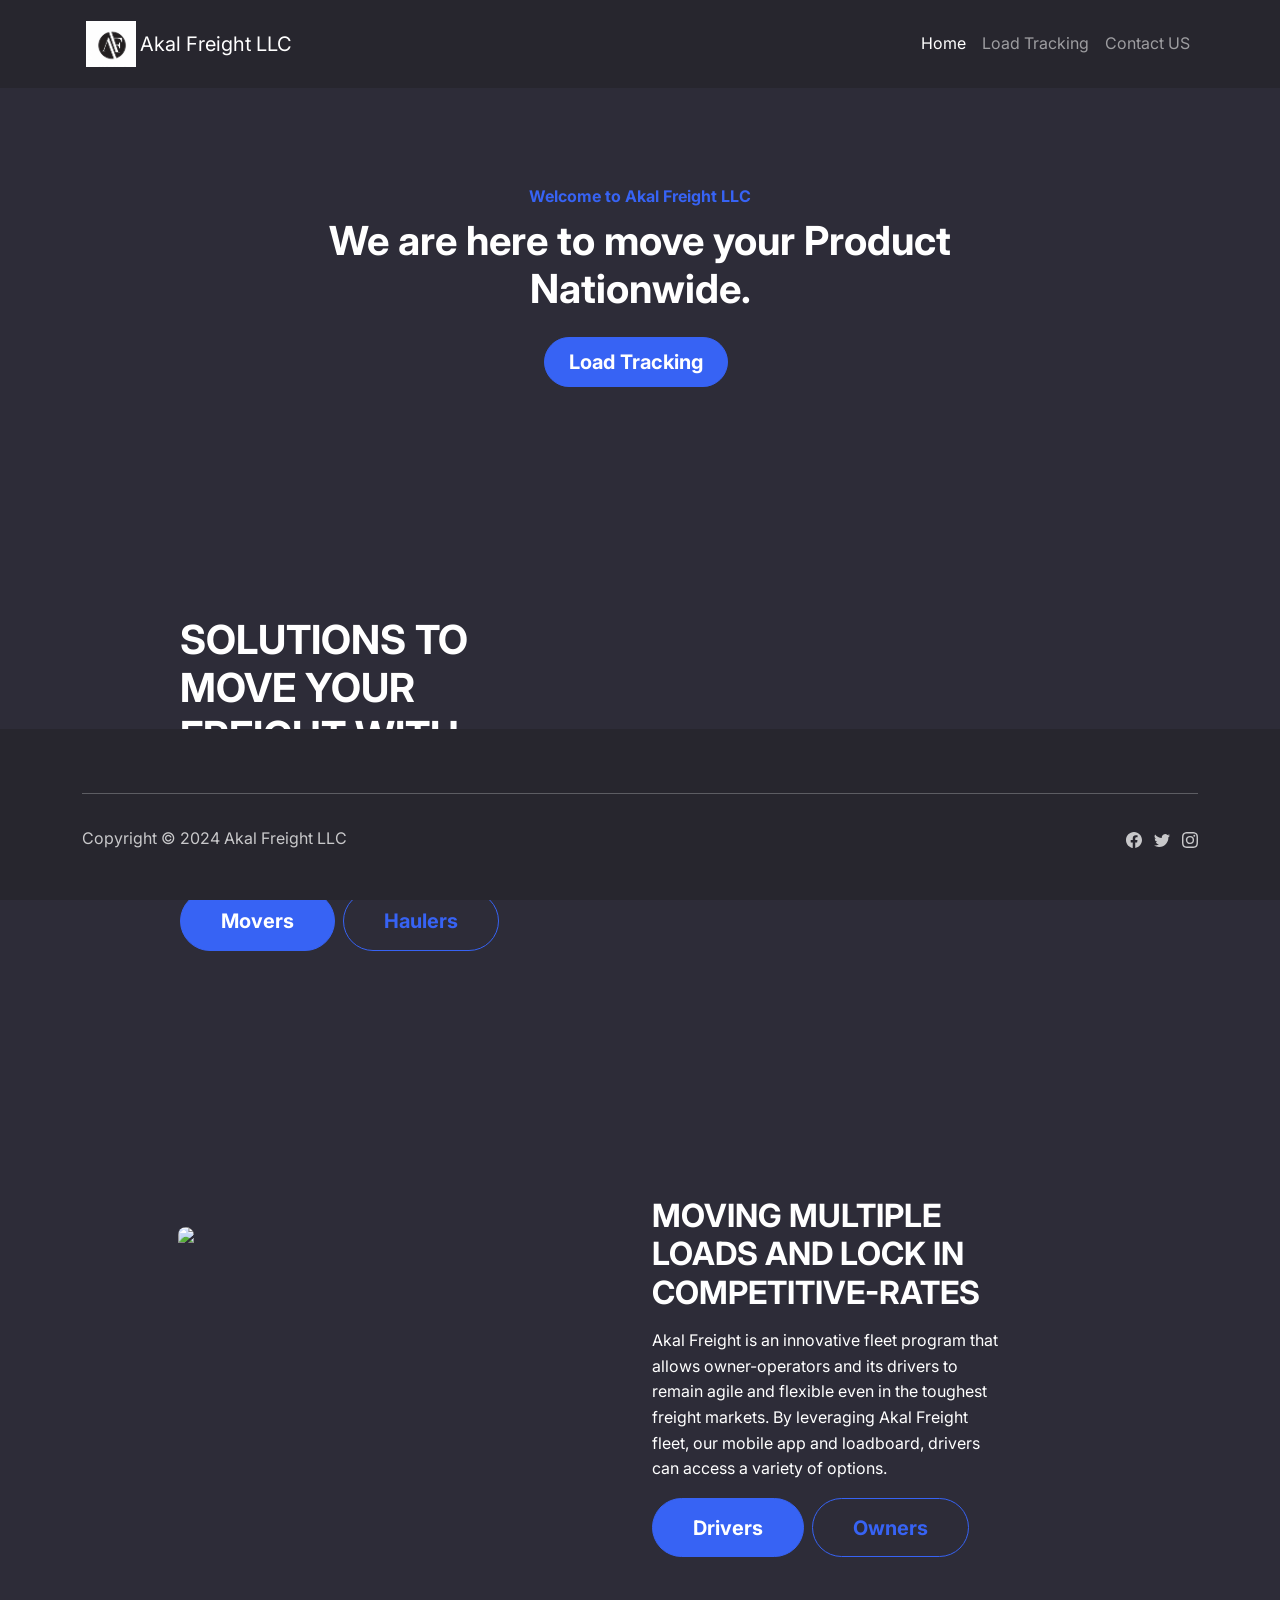
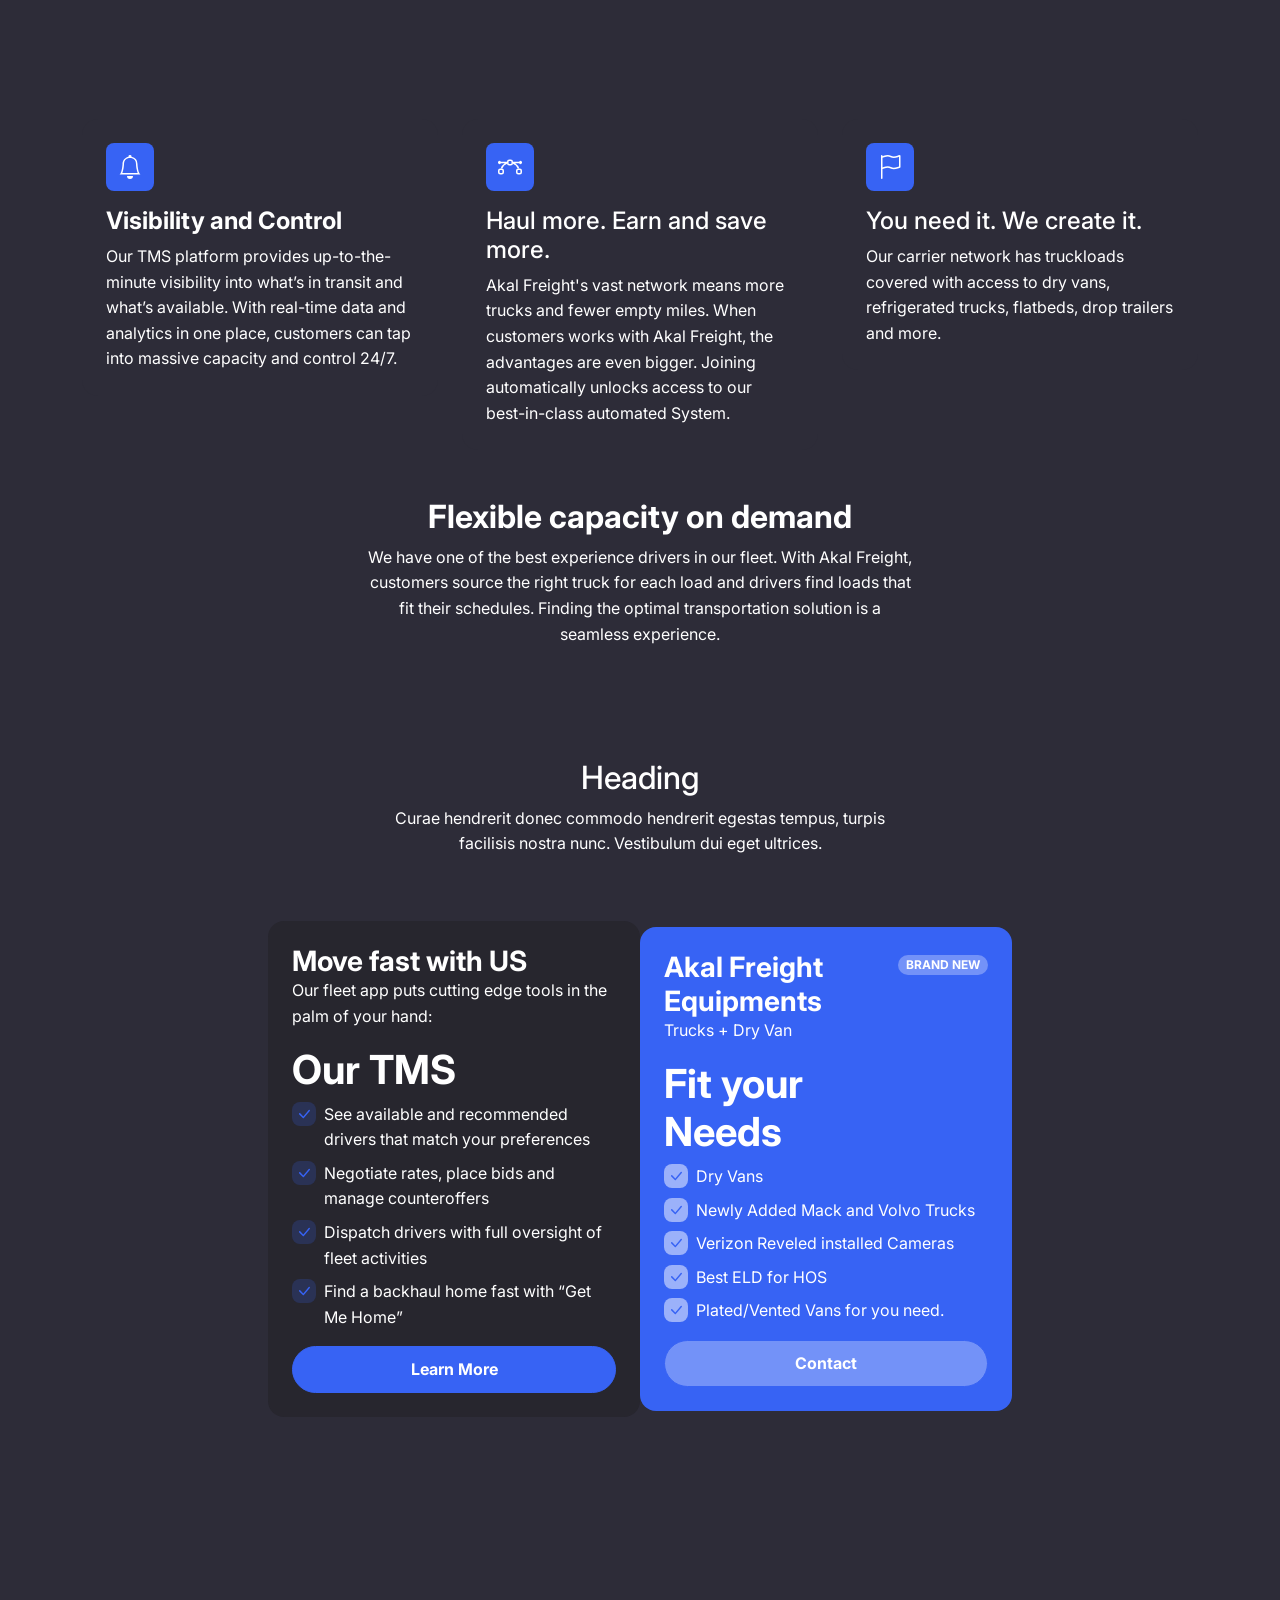
==== index.html @ bb3d07b5 "initial" ====
<!DOCTYPE html>
<html data-bs-theme="light" lang="en">

<head>
    <meta charset="utf-8">
    <meta name="viewport" content="width=device-width, initial-scale=1.0, shrink-to-fit=no">
    <title>Home - Brand</title>
    <link rel="canonical" href="https://khalsalogistics.com/">
    <meta property="og:url" content="https://khalsalogistics.com/">
    <meta property="og:image" content="Khalsa_Logo.png">
    <meta name="description" content="We create more efficient ways for customers and drivers to move freight.">
    <meta property="og:type" content="website">
    <script type="application/ld+json">
        {
            "@context": "http://schema.org",
            "@type": "WebSite",
            "name": "Khalsa Logistics LLC",
            "url": "https://khalsalogistics.com"
        }
    </script>
    <link rel="stylesheet" href="assets/bootstrap/css/bootstrap.min.css">
    <link rel="stylesheet" href="https://fonts.googleapis.com/css?family=Inter:300italic,400italic,600italic,700italic,800italic,400,300,600,700,800&amp;display=swap">
    <link rel="stylesheet" href="assets/css/Articles-Badges-images.css">
    <link rel="stylesheet" href="assets/css/Features-Cards-icons.css">
    <link rel="stylesheet" href="assets/css/Pricing-Duo-badges.css">
</head>

<body>
    <nav class="navbar navbar-expand-md sticky-top bg-dark py-3 navbar-dark" id="mainNav-2">
        <div class="container"><a class="navbar-brand d-flex align-items-center" href="index.html"><img class="mx-1" src="assets/img/akal-freight-logo.gif" width="50"><span>Akal Freight LLC</span></a><button data-bs-toggle="collapse" class="navbar-toggler" data-bs-target="#navcol-1"><span class="visually-hidden">Toggle navigation</span><span class="navbar-toggler-icon"></span></button>
            <div class="collapse navbar-collapse" id="navcol-1">
                <ul class="navbar-nav ms-auto">
                    <li class="nav-item"><a class="nav-link active" href="index.html">Home</a></li>
                    <li class="nav-item"><a class="nav-link" href="tracking.html">Load Tracking</a></li>
                    <li class="nav-item"><a class="nav-link" href="contact.html">Contact US</a></li>
                </ul>
            </div>
        </div>
    </nav>
    <section class="py-4 py-xl-5">
        <div class="container">
            <div class="text-center p-4 p-lg-5">
                <p class="fw-bold text-primary mb-2">Welcome to Akal Freight LLC</p>
                <h1 class="fw-bold mb-4">We are here to move your Product<br>Nationwide.</h1><a class="btn btn-primary fs-5 me-2 py-2 px-4" role="button" href="tracking.html">Load Tracking</a>
            </div>
        </div>
    </section>
    <section>
        <div data-bss-parallax-bg="true" style="height: 600px;background-image: url(https://rxo.com/wp-content/uploads/2023/11/Smart-solutions-to-move-your-freight-RXO.jpg);background-position: center;background-size: cover;">
            <div class="container h-100">
                <div class="row h-100">
                    <div class="col-md-6 text-center text-md-start d-flex d-sm-flex d-md-flex justify-content-center align-items-center justify-content-md-start align-items-md-center justify-content-xl-center">
                        <div style="max-width: 350px;">
                            <h1 class="text-uppercase fw-bold">solutions to move your freight WITH Akal Freight</h1>
                            <p class="my-3">We create more efficient ways for shippers and carriers to move freight.</p><a class="btn btn-primary btn-lg me-2" role="button" href="#">Movers</a><a class="btn btn-outline-primary btn-lg" role="button" href="#">Haulers</a>
                        </div>
                    </div>
                </div>
            </div>
        </div>
    </section>
    <div class="container py-4 py-xl-5">
        <div class="row gy-4 gy-md-0">
            <div class="col-md-6">
                <div class="p-xl-5 m-xl-5"><img class="rounded img-fluid w-100 fit-cover" style="min-height: 300px;" src="https://rxo.com/wp-content/uploads/2023/10/RXO-2021-NAT-Owner-Operator-min-scaled-min.jpg"></div>
            </div>
            <div class="col-md-6 d-md-flex align-items-md-center">
                <div style="max-width: 350px;">
                    <h2 class="text-uppercase fw-bold">MOVING multiple loads and lock in COMPETItiVE-rates&nbsp;</h2>
                    <p class="my-3">Akal Freight is an innovative fleet program that allows owner-operators and its drivers to remain agile and flexible even in the toughest freight markets. By leveraging Akal Freight fleet, our mobile app and loadboard, drivers can access a variety of options.</p><a class="btn btn-primary btn-lg me-2" role="button" href="#">Drivers</a><a class="btn btn-outline-primary btn-lg" role="button" href="#">Owners</a>
                </div>
            </div>
        </div>
    </div>
    <div class="container py-4 py-xl-5">
        <div class="row row-cols-1 row-cols-md-2 row-cols-xl-3 mb-5">
            <div class="col">
                <div class="card">
                    <div class="card-body p-4">
                        <div class="bs-icon-md bs-icon-rounded bs-icon-primary d-flex justify-content-center align-items-center d-inline-block mb-3 bs-icon"><svg xmlns="http://www.w3.org/2000/svg" width="1em" height="1em" fill="currentColor" viewBox="0 0 16 16" class="bi bi-bell">
                                <path d="M8 16a2 2 0 0 0 2-2H6a2 2 0 0 0 2 2M8 1.918l-.797.161A4.002 4.002 0 0 0 4 6c0 .628-.134 2.197-.459 3.742-.16.767-.376 1.566-.663 2.258h10.244c-.287-.692-.502-1.49-.663-2.258C12.134 8.197 12 6.628 12 6a4.002 4.002 0 0 0-3.203-3.92L8 1.917zM14.22 12c.223.447.481.801.78 1H1c.299-.199.557-.553.78-1C2.68 10.2 3 6.88 3 6c0-2.42 1.72-4.44 4.005-4.901a1 1 0 1 1 1.99 0A5.002 5.002 0 0 1 13 6c0 .88.32 4.2 1.22 6"></path>
                            </svg></div>
                        <h4 class="card-title"><strong>Visibility and Control</strong></h4>
                        <p class="card-text">Our TMS platform provides up-to-the-minute visibility into what’s in transit and what’s available. With real-time data and analytics in one place, customers can tap into massive capacity and control 24/7.</p>
                    </div>
                </div>
            </div>
            <div class="col">
                <div class="card">
                    <div class="card-body p-4">
                        <div class="bs-icon-md bs-icon-rounded bs-icon-primary d-flex justify-content-center align-items-center d-inline-block mb-3 bs-icon"><svg xmlns="http://www.w3.org/2000/svg" width="1em" height="1em" fill="currentColor" viewBox="0 0 16 16" class="bi bi-bezier">
                                <path fill-rule="evenodd" d="M0 10.5A1.5 1.5 0 0 1 1.5 9h1A1.5 1.5 0 0 1 4 10.5v1A1.5 1.5 0 0 1 2.5 13h-1A1.5 1.5 0 0 1 0 11.5zm1.5-.5a.5.5 0 0 0-.5.5v1a.5.5 0 0 0 .5.5h1a.5.5 0 0 0 .5-.5v-1a.5.5 0 0 0-.5-.5zm10.5.5A1.5 1.5 0 0 1 13.5 9h1a1.5 1.5 0 0 1 1.5 1.5v1a1.5 1.5 0 0 1-1.5 1.5h-1a1.5 1.5 0 0 1-1.5-1.5zm1.5-.5a.5.5 0 0 0-.5.5v1a.5.5 0 0 0 .5.5h1a.5.5 0 0 0 .5-.5v-1a.5.5 0 0 0-.5-.5zM6 4.5A1.5 1.5 0 0 1 7.5 3h1A1.5 1.5 0 0 1 10 4.5v1A1.5 1.5 0 0 1 8.5 7h-1A1.5 1.5 0 0 1 6 5.5zM7.5 4a.5.5 0 0 0-.5.5v1a.5.5 0 0 0 .5.5h1a.5.5 0 0 0 .5-.5v-1a.5.5 0 0 0-.5-.5z"></path>
                                <path d="M6 4.5H1.866a1 1 0 1 0 0 1h2.668A6.517 6.517 0 0 0 1.814 9H2.5c.123 0 .244.015.358.043a5.517 5.517 0 0 1 3.185-3.185A1.503 1.503 0 0 1 6 5.5zm3.957 1.358A1.5 1.5 0 0 0 10 5.5v-1h4.134a1 1 0 1 1 0 1h-2.668a6.517 6.517 0 0 1 2.72 3.5H13.5c-.123 0-.243.015-.358.043a5.517 5.517 0 0 0-3.185-3.185z"></path>
                            </svg></div>
                        <h4 class="card-title">Haul more. Earn and save more.</h4>
                        <p class="card-text">Akal Freight's vast network means more trucks and fewer empty miles. When customers works with Akal Freight, the advantages are even bigger. Joining automatically unlocks access to our best-in-class automated System.&nbsp;</p>
                    </div>
                </div>
            </div>
            <div class="col">
                <div class="card">
                    <div class="card-body p-4">
                        <div class="bs-icon-md bs-icon-rounded bs-icon-primary d-flex justify-content-center align-items-center d-inline-block mb-3 bs-icon"><svg xmlns="http://www.w3.org/2000/svg" width="1em" height="1em" fill="currentColor" viewBox="0 0 16 16" class="bi bi-flag">
                                <path d="M14.778.085A.5.5 0 0 1 15 .5V8a.5.5 0 0 1-.314.464L14.5 8l.186.464-.003.001-.006.003-.023.009a12.435 12.435 0 0 1-.397.15c-.264.095-.631.223-1.047.35-.816.252-1.879.523-2.71.523-.847 0-1.548-.28-2.158-.525l-.028-.01C7.68 8.71 7.14 8.5 6.5 8.5c-.7 0-1.638.23-2.437.477A19.626 19.626 0 0 0 3 9.342V15.5a.5.5 0 0 1-1 0V.5a.5.5 0 0 1 1 0v.282c.226-.079.496-.17.79-.26C4.606.272 5.67 0 6.5 0c.84 0 1.524.277 2.121.519l.043.018C9.286.788 9.828 1 10.5 1c.7 0 1.638-.23 2.437-.477a19.587 19.587 0 0 0 1.349-.476l.019-.007.004-.002h.001M14 1.221c-.22.078-.48.167-.766.255-.81.252-1.872.523-2.734.523-.886 0-1.592-.286-2.203-.534l-.008-.003C7.662 1.21 7.139 1 6.5 1c-.669 0-1.606.229-2.415.478A21.294 21.294 0 0 0 3 1.845v6.433c.22-.078.48-.167.766-.255C4.576 7.77 5.638 7.5 6.5 7.5c.847 0 1.548.28 2.158.525l.028.01C9.32 8.29 9.86 8.5 10.5 8.5c.668 0 1.606-.229 2.415-.478A21.317 21.317 0 0 0 14 7.655V1.222z"></path>
                            </svg></div>
                        <h4 class="card-title">You need it. We create it.</h4>
                        <p class="card-text">Our carrier network has truckloads covered with access to dry vans, refrigerated trucks, flatbeds, drop trailers and more.</p>
                    </div>
                </div>
            </div>
        </div>
        <div class="row gy-4">
            <div class="col-md-8 col-xl-6 text-center mx-auto">
                <h2><strong>Flexible capacity on demand</strong></h2>
                <p class="w-lg-50">We have one of the best experience drivers in our fleet. With Akal Freight, customers source the right truck for each load and drivers find loads that fit their schedules. Finding the optimal transportation solution is a seamless experience.</p>
            </div>
        </div>
    </div>
    <div class="container py-4 py-xl-5">
        <div class="row mb-5">
            <div class="col-md-8 col-xl-6 text-center mx-auto">
                <h2>Heading</h2>
                <p class="w-lg-50">Curae hendrerit donec commodo hendrerit egestas tempus, turpis facilisis nostra nunc. Vestibulum dui eget ultrices.</p>
            </div>
        </div>
        <div class="row gy-4 gx-md-0 gy-md-0 row-cols-1 row-cols-md-2 row-cols-xl-3 d-md-flex d-xl-flex align-items-md-center">
            <div class="col offset-xl-2">
                <div class="card bg-dark border-0">
                    <div class="card-body p-4">
                        <div class="d-flex justify-content-between">
                            <div>
                                <h3 class="fw-bold mb-0">Move fast with US</h3>
                                <p>Our fleet app puts cutting edge tools in the palm of your hand:</p>
                                <h4 class="display-6 fw-bold">Our TMS</h4>
                            </div>
                        </div>
                        <div>
                            <ul class="list-unstyled">
                                <li class="d-flex mb-2"><span class="bs-icon-xs bs-icon-rounded bs-icon-primary-light bs-icon me-2"><svg xmlns="http://www.w3.org/2000/svg" width="1em" height="1em" fill="currentColor" viewBox="0 0 16 16" class="bi bi-check-lg">
                                            <path d="M12.736 3.97a.733.733 0 0 1 1.047 0c.286.289.29.756.01 1.05L7.88 12.01a.733.733 0 0 1-1.065.02L3.217 8.384a.757.757 0 0 1 0-1.06.733.733 0 0 1 1.047 0l3.052 3.093 5.4-6.425a.247.247 0 0 1 .02-.022"></path>
                                        </svg></span><span>See available and recommended drivers that match your preferences</span></li>
                                <li class="d-flex mb-2"><span class="bs-icon-xs bs-icon-rounded bs-icon-primary-light bs-icon me-2"><svg xmlns="http://www.w3.org/2000/svg" width="1em" height="1em" fill="currentColor" viewBox="0 0 16 16" class="bi bi-check-lg">
                                            <path d="M12.736 3.97a.733.733 0 0 1 1.047 0c.286.289.29.756.01 1.05L7.88 12.01a.733.733 0 0 1-1.065.02L3.217 8.384a.757.757 0 0 1 0-1.06.733.733 0 0 1 1.047 0l3.052 3.093 5.4-6.425a.247.247 0 0 1 .02-.022"></path>
                                        </svg></span><span>Negotiate rates, place bids and manage counteroffers</span></li>
                                <li class="d-flex mb-2"><span class="bs-icon-xs bs-icon-rounded bs-icon-primary-light bs-icon me-2"><svg xmlns="http://www.w3.org/2000/svg" width="1em" height="1em" fill="currentColor" viewBox="0 0 16 16" class="bi bi-check-lg">
                                            <path d="M12.736 3.97a.733.733 0 0 1 1.047 0c.286.289.29.756.01 1.05L7.88 12.01a.733.733 0 0 1-1.065.02L3.217 8.384a.757.757 0 0 1 0-1.06.733.733 0 0 1 1.047 0l3.052 3.093 5.4-6.425a.247.247 0 0 1 .02-.022"></path>
                                        </svg></span><span>Dispatch drivers with full oversight of fleet activities</span></li>
                                <li class="d-flex mb-2"><span class="bs-icon-xs bs-icon-rounded bs-icon-primary-light bs-icon me-2"><svg xmlns="http://www.w3.org/2000/svg" width="1em" height="1em" fill="currentColor" viewBox="0 0 16 16" class="bi bi-check-lg">
                                            <path d="M12.736 3.97a.733.733 0 0 1 1.047 0c.286.289.29.756.01 1.05L7.88 12.01a.733.733 0 0 1-1.065.02L3.217 8.384a.757.757 0 0 1 0-1.06.733.733 0 0 1 1.047 0l3.052 3.093 5.4-6.425a.247.247 0 0 1 .02-.022"></path>
                                        </svg></span><span>Find a backhaul home fast with “Get Me Home”</span></li>
                            </ul>
                        </div><a class="btn btn-primary d-block w-100" role="button" href="#">Learn More</a>
                    </div>
                </div>
            </div>
            <div class="col">
                <div class="card text-white bg-primary border-0">
                    <div class="card-body p-4">
                        <div class="d-flex justify-content-between">
                            <div>
                                <h3 class="fw-bold text-white mb-0">Akal Freight Equipments</h3>
                                <p>Trucks + Dry Van</p>
                                <h4 class="display-6 fw-bold text-white">Fit your Needs</h4>
                            </div>
                            <div><span class="badge rounded-pill bg-primary text-uppercase bg-white-300">Brand New</span></div>
                        </div>
                        <div>
                            <ul class="list-unstyled">
                                <li class="d-flex mb-2"><span class="bs-icon-xs bs-icon-rounded bs-icon-semi-white bs-icon me-2 xs"><svg xmlns="http://www.w3.org/2000/svg" width="1em" height="1em" fill="currentColor" viewBox="0 0 16 16" class="bi bi-check-lg">
                                            <path d="M12.736 3.97a.733.733 0 0 1 1.047 0c.286.289.29.756.01 1.05L7.88 12.01a.733.733 0 0 1-1.065.02L3.217 8.384a.757.757 0 0 1 0-1.06.733.733 0 0 1 1.047 0l3.052 3.093 5.4-6.425a.247.247 0 0 1 .02-.022"></path>
                                        </svg></span><span>Dry Vans</span></li>
                                <li class="d-flex mb-2"><span class="bs-icon-xs bs-icon-rounded bs-icon-semi-white bs-icon me-2 xs"><svg xmlns="http://www.w3.org/2000/svg" width="1em" height="1em" fill="currentColor" viewBox="0 0 16 16" class="bi bi-check-lg">
                                            <path d="M12.736 3.97a.733.733 0 0 1 1.047 0c.286.289.29.756.01 1.05L7.88 12.01a.733.733 0 0 1-1.065.02L3.217 8.384a.757.757 0 0 1 0-1.06.733.733 0 0 1 1.047 0l3.052 3.093 5.4-6.425a.247.247 0 0 1 .02-.022"></path>
                                        </svg></span><span>Newly Added Mack and Volvo Trucks</span></li>
                                <li class="d-flex mb-2"><span class="bs-icon-xs bs-icon-rounded bs-icon-semi-white bs-icon me-2 xs"><svg xmlns="http://www.w3.org/2000/svg" width="1em" height="1em" fill="currentColor" viewBox="0 0 16 16" class="bi bi-check-lg">
                                            <path d="M12.736 3.97a.733.733 0 0 1 1.047 0c.286.289.29.756.01 1.05L7.88 12.01a.733.733 0 0 1-1.065.02L3.217 8.384a.757.757 0 0 1 0-1.06.733.733 0 0 1 1.047 0l3.052 3.093 5.4-6.425a.247.247 0 0 1 .02-.022"></path>
                                        </svg></span><span>Verizon Reveled installed Cameras</span></li>
                                <li class="d-flex mb-2"><span class="bs-icon-xs bs-icon-rounded bs-icon-semi-white bs-icon me-2 xs"><svg xmlns="http://www.w3.org/2000/svg" width="1em" height="1em" fill="currentColor" viewBox="0 0 16 16" class="bi bi-check-lg">
                                            <path d="M12.736 3.97a.733.733 0 0 1 1.047 0c.286.289.29.756.01 1.05L7.88 12.01a.733.733 0 0 1-1.065.02L3.217 8.384a.757.757 0 0 1 0-1.06.733.733 0 0 1 1.047 0l3.052 3.093 5.4-6.425a.247.247 0 0 1 .02-.022"></path>
                                        </svg></span><span>Best ELD for HOS</span></li>
                                <li class="d-flex mb-2"><span class="bs-icon-xs bs-icon-rounded bs-icon-semi-white bs-icon me-2 xs"><svg xmlns="http://www.w3.org/2000/svg" width="1em" height="1em" fill="currentColor" viewBox="0 0 16 16" class="bi bi-check-lg">
                                            <path d="M12.736 3.97a.733.733 0 0 1 1.047 0c.286.289.29.756.01 1.05L7.88 12.01a.733.733 0 0 1-1.065.02L3.217 8.384a.757.757 0 0 1 0-1.06.733.733 0 0 1 1.047 0l3.052 3.093 5.4-6.425a.247.247 0 0 1 .02-.022"></path>
                                        </svg></span><span>Plated/Vented Vans for you need.</span></li>
                            </ul>
                        </div><a class="btn btn-primary d-block w-100 bg-white-300" role="button" href="#">Contact</a>
                    </div>
                </div>
            </div>
        </div>
    </div>
    <footer class="bg-dark sticky-bottom">
        <div class="container py-4 py-lg-5">
            <hr>
            <div class="text-muted d-flex justify-content-between align-items-center pt-3">
                <p class="mb-0">Copyright © 2024 Akal Freight LLC</p>
                <ul class="list-inline mb-0">
                    <li class="list-inline-item"><svg xmlns="http://www.w3.org/2000/svg" width="1em" height="1em" fill="currentColor" viewBox="0 0 16 16" class="bi bi-facebook">
                            <path d="M16 8.049c0-4.446-3.582-8.05-8-8.05C3.58 0-.002 3.603-.002 8.05c0 4.017 2.926 7.347 6.75 7.951v-5.625h-2.03V8.05H6.75V6.275c0-2.017 1.195-3.131 3.022-3.131.876 0 1.791.157 1.791.157v1.98h-1.009c-.993 0-1.303.621-1.303 1.258v1.51h2.218l-.354 2.326H9.25V16c3.824-.604 6.75-3.934 6.75-7.951"></path>
                        </svg></li>
                    <li class="list-inline-item"><svg xmlns="http://www.w3.org/2000/svg" width="1em" height="1em" fill="currentColor" viewBox="0 0 16 16" class="bi bi-twitter">
                            <path d="M5.026 15c6.038 0 9.341-5.003 9.341-9.334 0-.14 0-.282-.006-.422A6.685 6.685 0 0 0 16 3.542a6.658 6.658 0 0 1-1.889.518 3.301 3.301 0 0 0 1.447-1.817 6.533 6.533 0 0 1-2.087.793A3.286 3.286 0 0 0 7.875 6.03a9.325 9.325 0 0 1-6.767-3.429 3.289 3.289 0 0 0 1.018 4.382A3.323 3.323 0 0 1 .64 6.575v.045a3.288 3.288 0 0 0 2.632 3.218 3.203 3.203 0 0 1-.865.115 3.23 3.23 0 0 1-.614-.057 3.283 3.283 0 0 0 3.067 2.277A6.588 6.588 0 0 1 .78 13.58a6.32 6.32 0 0 1-.78-.045A9.344 9.344 0 0 0 5.026 15"></path>
                        </svg></li>
                    <li class="list-inline-item"><svg xmlns="http://www.w3.org/2000/svg" width="1em" height="1em" fill="currentColor" viewBox="0 0 16 16" class="bi bi-instagram">
                            <path d="M8 0C5.829 0 5.556.01 4.703.048 3.85.088 3.269.222 2.76.42a3.917 3.917 0 0 0-1.417.923A3.927 3.927 0 0 0 .42 2.76C.222 3.268.087 3.85.048 4.7.01 5.555 0 5.827 0 8.001c0 2.172.01 2.444.048 3.297.04.852.174 1.433.372 1.942.205.526.478.972.923 1.417.444.445.89.719 1.416.923.51.198 1.09.333 1.942.372C5.555 15.99 5.827 16 8 16s2.444-.01 3.298-.048c.851-.04 1.434-.174 1.943-.372a3.916 3.916 0 0 0 1.416-.923c.445-.445.718-.891.923-1.417.197-.509.332-1.09.372-1.942C15.99 10.445 16 10.173 16 8s-.01-2.445-.048-3.299c-.04-.851-.175-1.433-.372-1.941a3.926 3.926 0 0 0-.923-1.417A3.911 3.911 0 0 0 13.24.42c-.51-.198-1.092-.333-1.943-.372C10.443.01 10.172 0 7.998 0h.003zm-.717 1.442h.718c2.136 0 2.389.007 3.232.046.78.035 1.204.166 1.486.275.373.145.64.319.92.599.28.28.453.546.598.92.11.281.24.705.275 1.485.039.843.047 1.096.047 3.231s-.008 2.389-.047 3.232c-.035.78-.166 1.203-.275 1.485a2.47 2.47 0 0 1-.599.919c-.28.28-.546.453-.92.598-.28.11-.704.24-1.485.276-.843.038-1.096.047-3.232.047s-2.39-.009-3.233-.047c-.78-.036-1.203-.166-1.485-.276a2.478 2.478 0 0 1-.92-.598 2.48 2.48 0 0 1-.6-.92c-.109-.281-.24-.705-.275-1.485-.038-.843-.046-1.096-.046-3.233 0-2.136.008-2.388.046-3.231.036-.78.166-1.204.276-1.486.145-.373.319-.64.599-.92.28-.28.546-.453.92-.598.282-.11.705-.24 1.485-.276.738-.034 1.024-.044 2.515-.045v.002zm4.988 1.328a.96.96 0 1 0 0 1.92.96.96 0 0 0 0-1.92zm-4.27 1.122a4.109 4.109 0 1 0 0 8.217 4.109 4.109 0 0 0 0-8.217zm0 1.441a2.667 2.667 0 1 1 0 5.334 2.667 2.667 0 0 1 0-5.334"></path>
                        </svg></li>
                </ul>
            </div>
        </div>
    </footer>
    <script src="assets/js/jquery.min.js"></script>
    <script src="assets/bootstrap/js/bootstrap.min.js"></script>
    <script src="assets/js/bs-init.js"></script>
    <script src="assets/js/bold-and-dark.js"></script>
    <script src="https://code.jquery.com/jquery-3.6.4.min.js"></script>
    <script src="assets/js/Tracking.js"></script>
</body>

</html>
---- assets/css/Articles-Badges-images.css ----
.fit-cover {
  object-fit: cover;
}

#loading-overlay {
  display: none;
  position: fixed;
  top: 0;
  left: 0;
  width: 100%;
  height: 100%;
  background-color: rgba(0, 0, 0, 0.5);
  z-index: 9999;
}

.spinner {
  position: absolute;
  top: 50%;
  left: 50%;
  transform: translate(-50%, -50%);
  border: 4px solid #f3f3f3;
  border-top: 4px solid #3498db;
  border-radius: 50%;
  width: 50px;
  height: 50px;
  animation: spin 1s linear infinite;
}

@keyframes spin {
  0% {
    transform: rotate(0deg);
  }
  100% {
    transform: rotate(360deg);
  }
}
---- assets/css/Features-Cards-icons.css ----
.bs-icon {
  --bs-icon-size: .75rem;
  display: flex;
  flex-shrink: 0;
  justify-content: center;
  align-items: center;
  font-size: var(--bs-icon-size);
  width: calc(var(--bs-icon-size) * 2);
  height: calc(var(--bs-icon-size) * 2);
  color: var(--bs-primary);
}

.bs-icon-xs {
  --bs-icon-size: 1rem;
  width: calc(var(--bs-icon-size) * 1.5);
  height: calc(var(--bs-icon-size) * 1.5);
}

.bs-icon-sm {
  --bs-icon-size: 1rem;
}

.bs-icon-md {
  --bs-icon-size: 1.5rem;
}

.bs-icon-lg {
  --bs-icon-size: 2rem;
}

.bs-icon-xl {
  --bs-icon-size: 2.5rem;
}

.bs-icon.bs-icon-primary {
  color: var(--bs-white);
  background: var(--bs-primary);
}

.bs-icon.bs-icon-primary-light {
  color: var(--bs-primary);
  background: rgba(var(--bs-primary-rgb), .2);
}

.bs-icon.bs-icon-semi-white {
  color: var(--bs-primary);
  background: rgba(255, 255, 255, .5);
}

.bs-icon.bs-icon-rounded {
  border-radius: .5rem;
}

.bs-icon.bs-icon-circle {
  border-radius: 50%;
}
---- assets/css/Pricing-Duo-badges.css ----
.bg-white-300 {
  background: rgba(255, 255, 255, 0.3) !important;
}

.rounded-bottom-left {
  border-radius: 0;
  border-bottom-left-radius: .25rem!important;
}

.rounded-bottom-right {
  border-radius: 0;
  border-bottom-right-radius: .25rem!important;
}
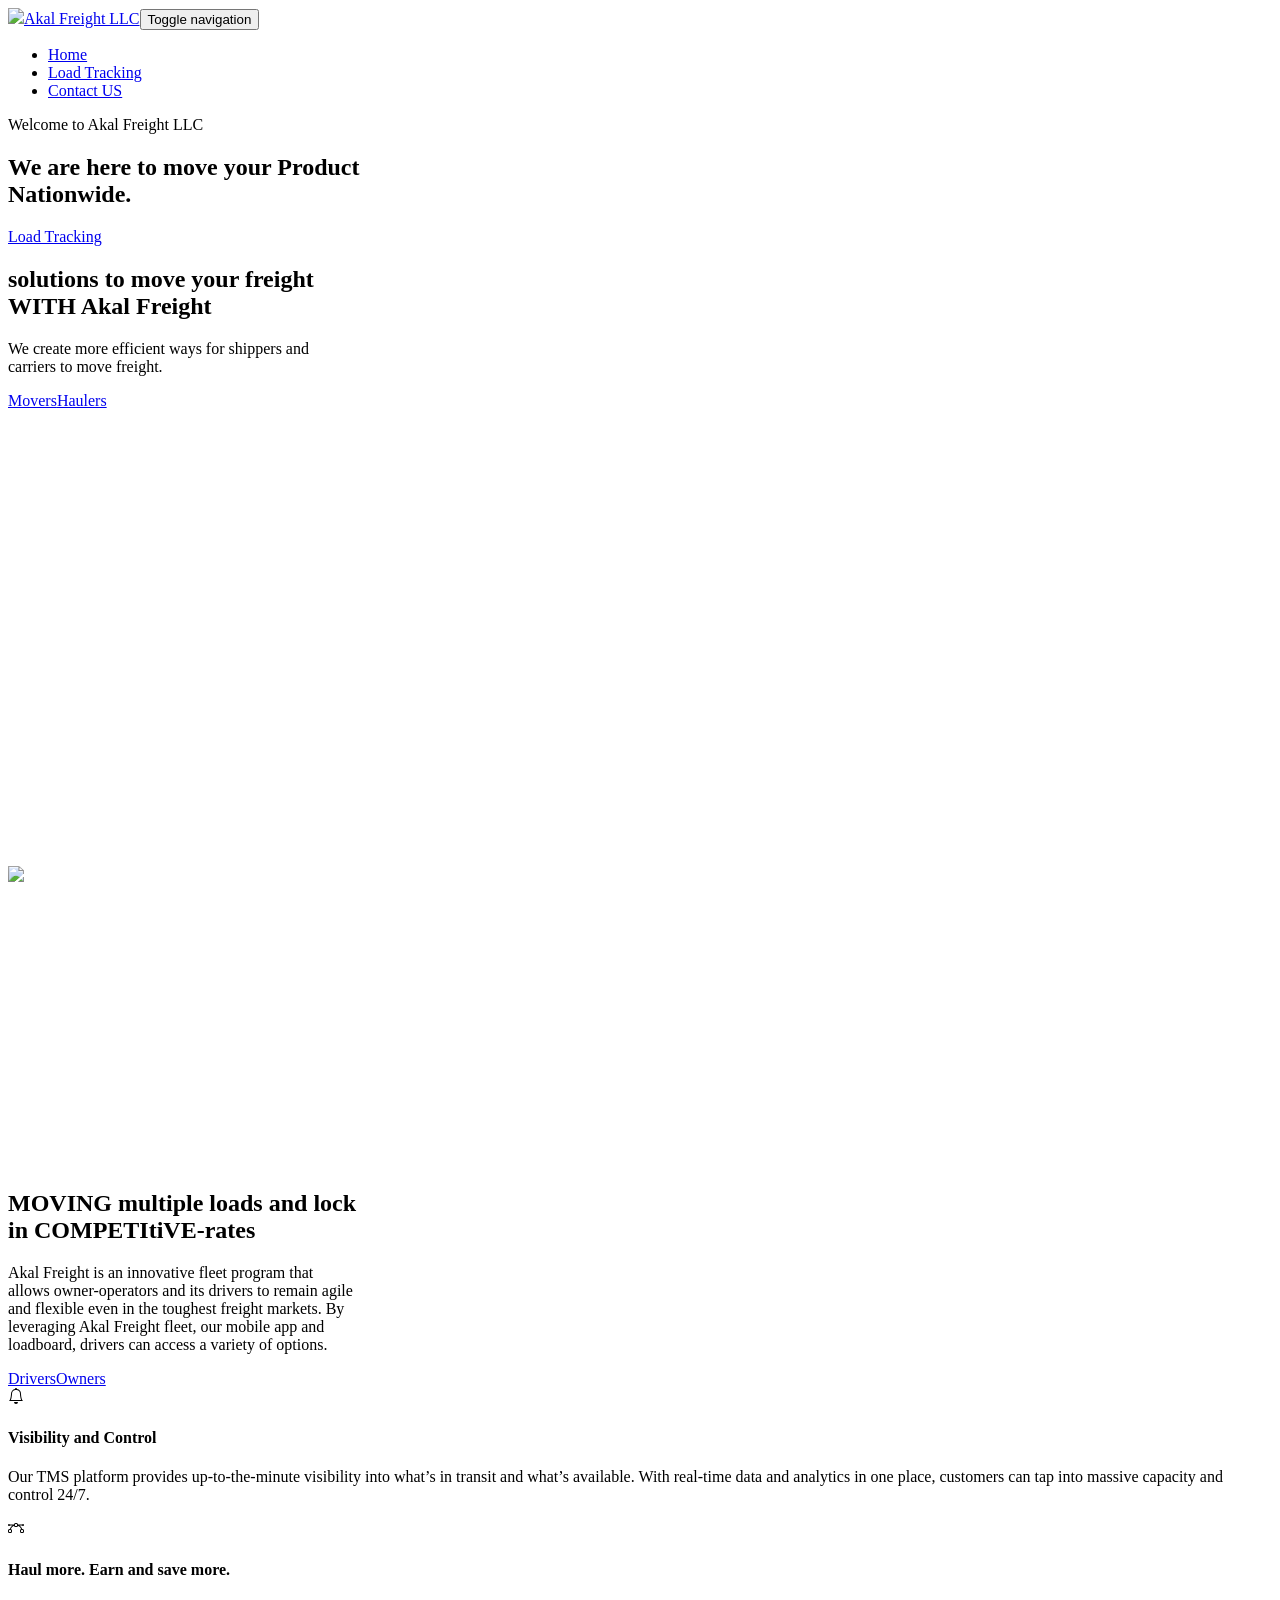
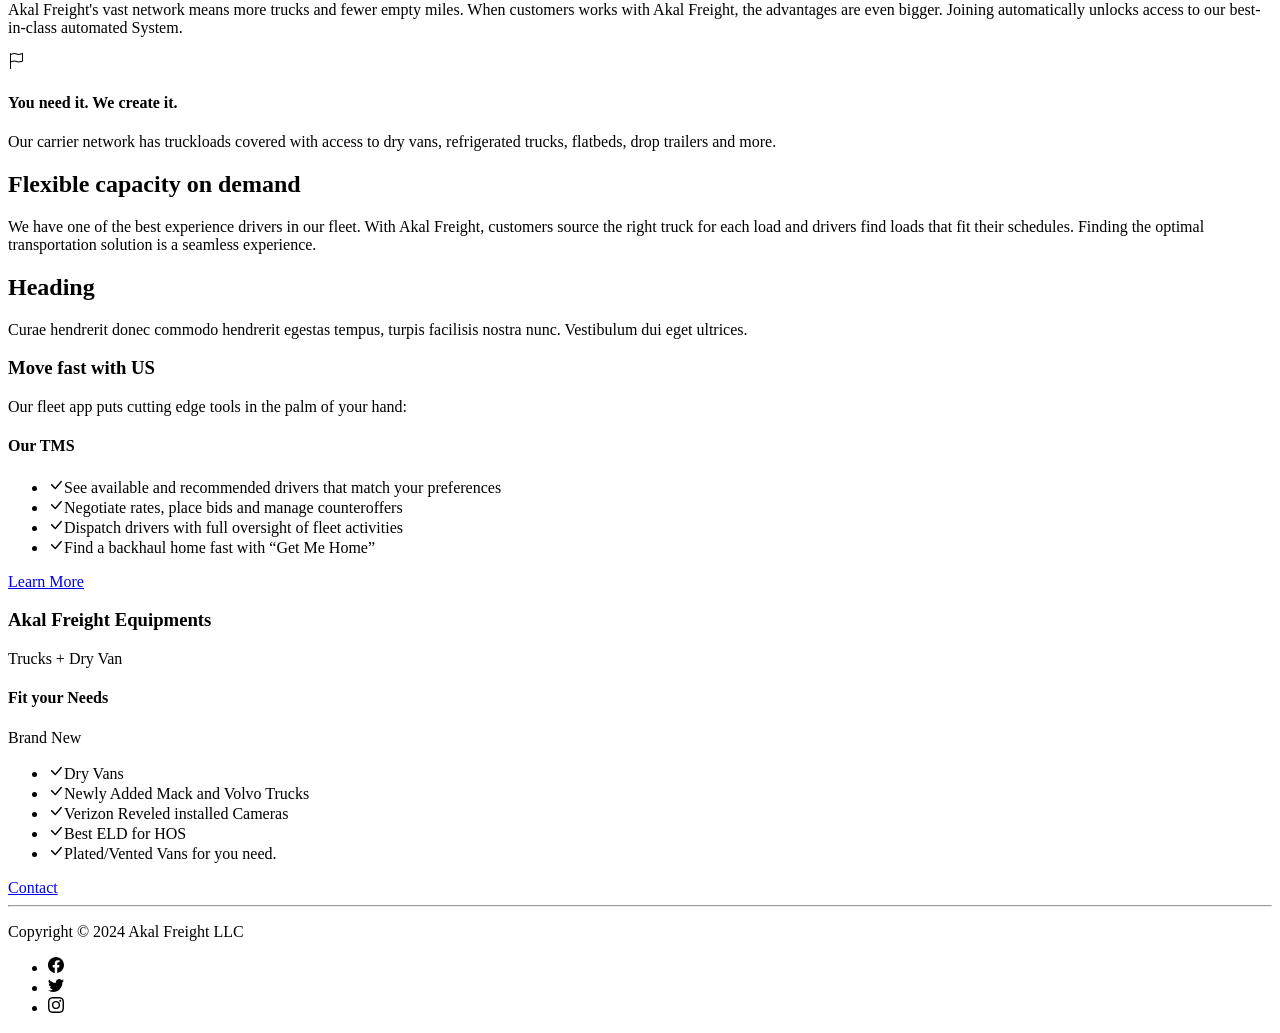
==== commit 84a9c2dc: "fixes" ====
--- a/index.html
+++ b/index.html
@@ -18,20 +18,20 @@
             "url": "https://khalsalogistics.com"
         }
     </script>
-    <link rel="stylesheet" href="assets/bootstrap/css/bootstrap.min.css">
+    <link rel="stylesheet" href="AkalFreight/assets/bootstrap/css/bootstrap.min.css">
     <link rel="stylesheet" href="https://fonts.googleapis.com/css?family=Inter:300italic,400italic,600italic,700italic,800italic,400,300,600,700,800&amp;display=swap">
-    <link rel="stylesheet" href="assets/css/Articles-Badges-images.css">
-    <link rel="stylesheet" href="assets/css/Features-Cards-icons.css">
-    <link rel="stylesheet" href="assets/css/Pricing-Duo-badges.css">
+    <link rel="stylesheet" href="AkalFreight/assets/css/Articles-Badges-images.css">
+    <link rel="stylesheet" href="AkalFreight/assets/css/Features-Cards-icons.css">
+    <link rel="stylesheet" href="AkalFreight/assets/css/Pricing-Duo-badges.css">
 </head>
 
 <body>
     <nav class="navbar navbar-expand-md sticky-top bg-dark py-3 navbar-dark" id="mainNav-2">
-        <div class="container"><a class="navbar-brand d-flex align-items-center" href="index.html"><img class="mx-1" src="assets/img/akal-freight-logo.gif" width="50"><span>Akal Freight LLC</span></a><button data-bs-toggle="collapse" class="navbar-toggler" data-bs-target="#navcol-1"><span class="visually-hidden">Toggle navigation</span><span class="navbar-toggler-icon"></span></button>
+        <div class="container"><a class="navbar-brand d-flex align-items-center" href="index.html"><img class="mx-1" src="AkalFreight/assets/img/akal-freight-logo.gif" width="50"><span>Akal Freight LLC</span></a><button data-bs-toggle="collapse" class="navbar-toggler" data-bs-target="#navcol-1"><span class="visually-hidden">Toggle navigation</span><span class="navbar-toggler-icon"></span></button>
             <div class="collapse navbar-collapse" id="navcol-1">
                 <ul class="navbar-nav ms-auto">
                     <li class="nav-item"><a class="nav-link active" href="index.html">Home</a></li>
-                    <li class="nav-item"><a class="nav-link" href="tracking.html">Load Tracking</a></li>
+                    <li class="nav-item"><a class="nav-link" href="AkalFreight/tracking.html">Load Tracking</a></li>
                     <li class="nav-item"><a class="nav-link" href="contact.html">Contact US</a></li>
                 </ul>
             </div>
@@ -41,7 +41,7 @@
         <div class="container">
             <div class="text-center p-4 p-lg-5">
                 <p class="fw-bold text-primary mb-2">Welcome to Akal Freight LLC</p>
-                <h1 class="fw-bold mb-4">We are here to move your Product<br>Nationwide.</h1><a class="btn btn-primary fs-5 me-2 py-2 px-4" role="button" href="tracking.html">Load Tracking</a>
+                <h1 class="fw-bold mb-4">We are here to move your Product<br>Nationwide.</h1><a class="btn btn-primary fs-5 me-2 py-2 px-4" role="button" href="AkalFreight/tracking.html">Load Tracking</a>
             </div>
         </div>
     </section>
@@ -207,12 +207,12 @@
             </div>
         </div>
     </footer>
-    <script src="assets/js/jquery.min.js"></script>
-    <script src="assets/bootstrap/js/bootstrap.min.js"></script>
-    <script src="assets/js/bs-init.js"></script>
-    <script src="assets/js/bold-and-dark.js"></script>
+    <script src="AkalFreight/assets/js/jquery.min.js"></script>
+    <script src="AkalFreight/assets/bootstrap/js/bootstrap.min.js"></script>
+    <script src="AkalFreight/assets/js/bs-init.js"></script>
+    <script src="AkalFreight/assets/js/bold-and-dark.js"></script>
     <script src="https://code.jquery.com/jquery-3.6.4.min.js"></script>
-    <script src="assets/js/Tracking.js"></script>
+    <script src="AkalFreight/assets/js/Tracking.js"></script>
 </body>
 
 </html>
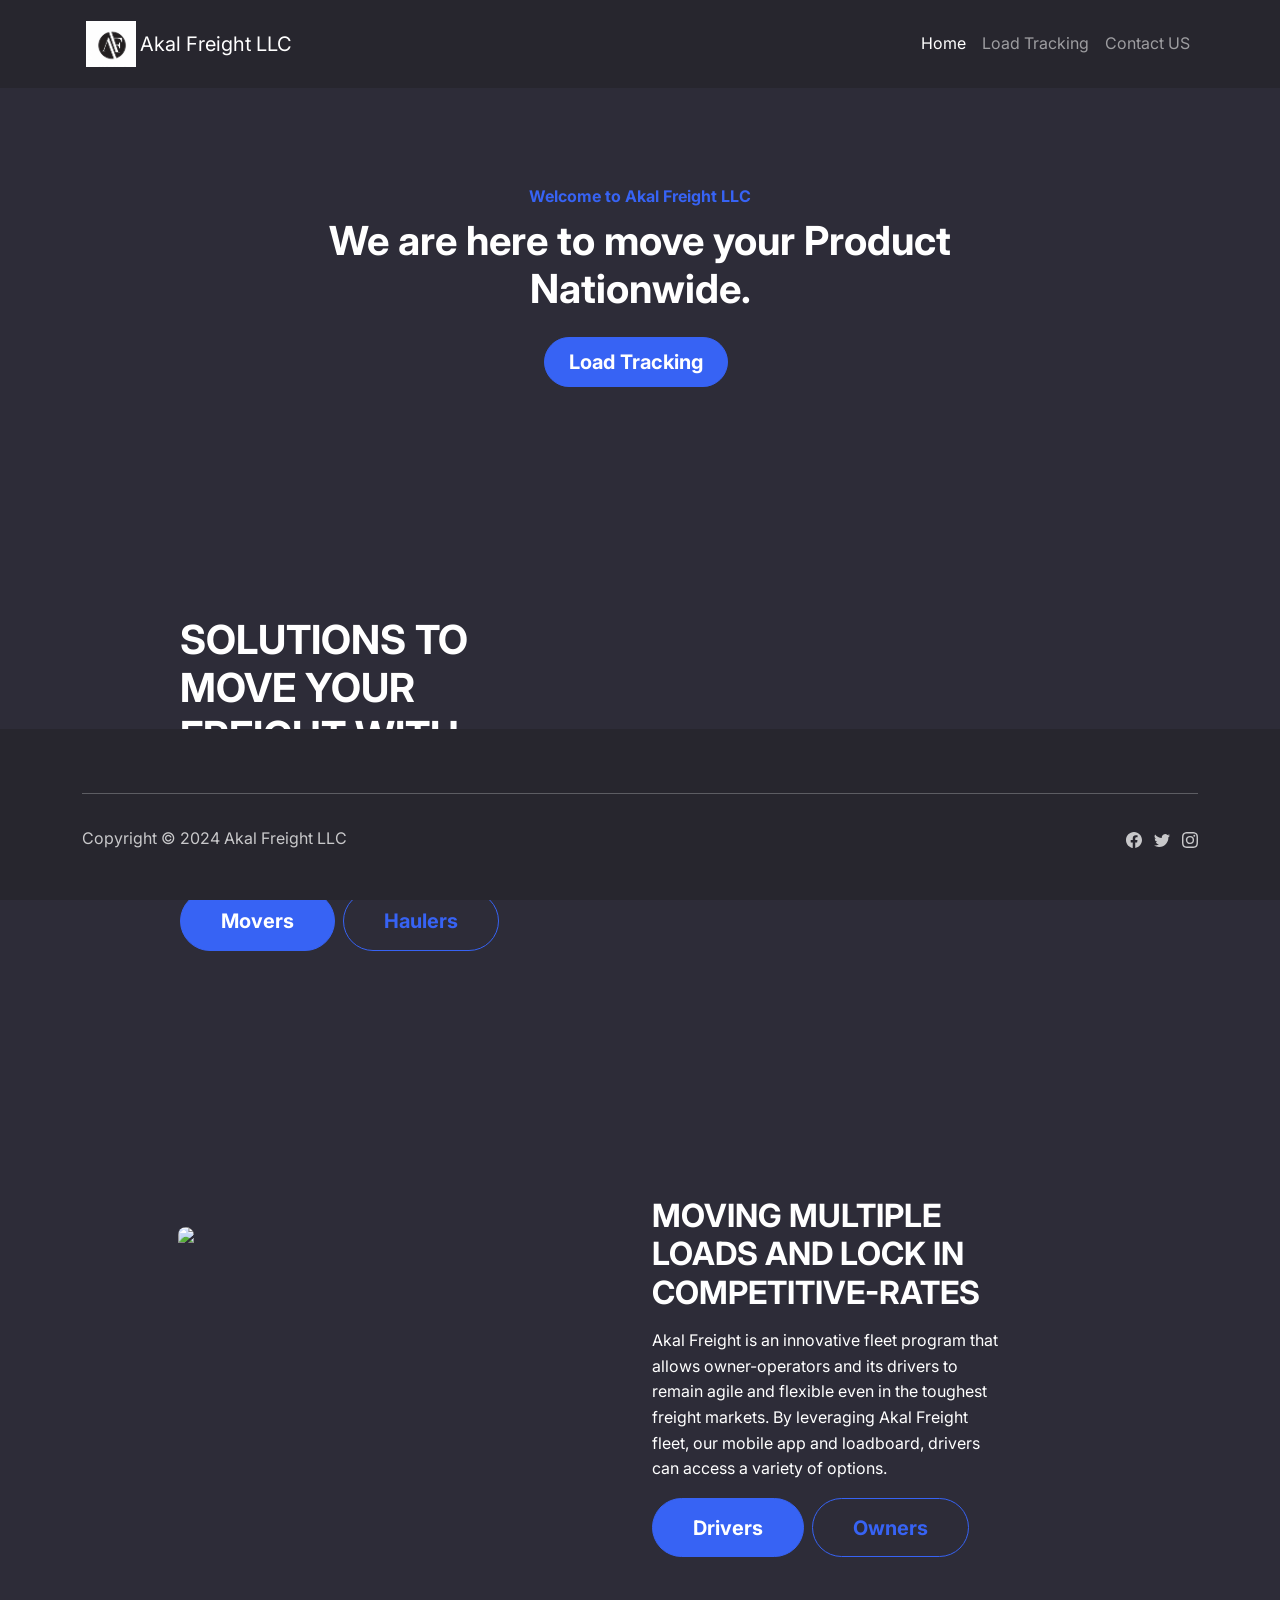
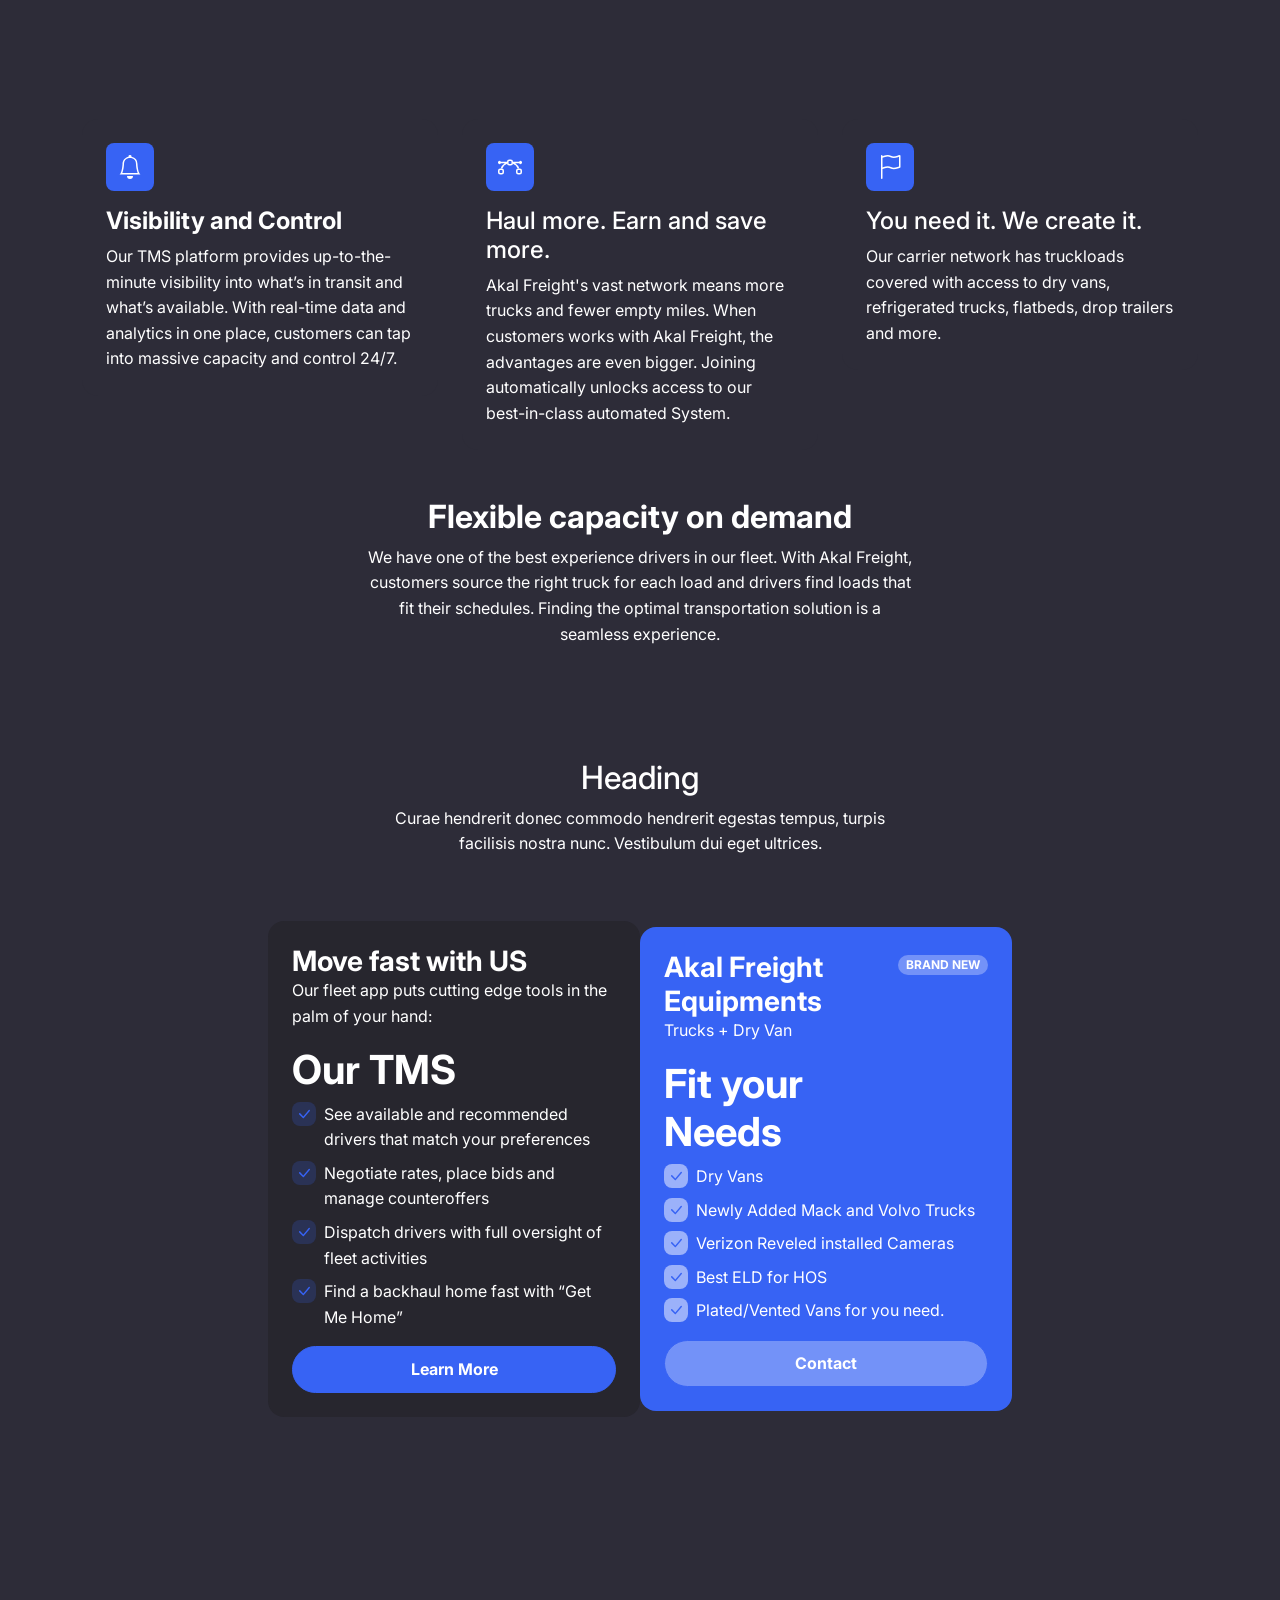
==== commit 34c5bfce: "bug fixes" ====
--- a/index.html
+++ b/index.html
@@ -5,33 +5,40 @@
     <meta charset="utf-8">
     <meta name="viewport" content="width=device-width, initial-scale=1.0, shrink-to-fit=no">
     <title>Home - Brand</title>
-    <link rel="canonical" href="https://khalsalogistics.com/">
-    <meta property="og:url" content="https://khalsalogistics.com/">
-    <meta property="og:image" content="Khalsa_Logo.png">
+    <link rel="canonical" href="https://akalfreight.com/">
+    <meta property="og:url" content="https://akalfreight.com/">
+    <meta property="og:image" content="https://akalfreight.com/assets/img/akal-freight-logo.gif">
+    <meta property="og:type" content="website">
     <meta name="description" content="We create more efficient ways for customers and drivers to move freight.">
-    <meta property="og:type" content="website">
     <script type="application/ld+json">
         {
             "@context": "http://schema.org",
             "@type": "WebSite",
-            "name": "Khalsa Logistics LLC",
-            "url": "https://khalsalogistics.com"
+            "name": "Akal Freight LLC",
+            "url": "https://akalfreight.com"
         }
     </script>
-    <link rel="stylesheet" href="AkalFreight/assets/bootstrap/css/bootstrap.min.css">
+    <link rel="icon" type="image/gif" sizes="842x776" href="assets/img/akal-freight-logo.gif">
+    <link rel="icon" type="image/gif" sizes="842x776" href="assets/img/akal-freight-logo.gif" media="(prefers-color-scheme: dark)">
+    <link rel="icon" type="image/gif" sizes="842x776" href="assets/img/akal-freight-logo.gif">
+    <link rel="icon" type="image/gif" sizes="842x776" href="assets/img/akal-freight-logo.gif" media="(prefers-color-scheme: dark)">
+    <link rel="icon" type="image/gif" sizes="842x776" href="assets/img/akal-freight-logo.gif">
+    <link rel="icon" type="image/gif" sizes="842x776" href="assets/img/akal-freight-logo.gif">
+    <link rel="icon" type="image/gif" sizes="842x776" href="assets/img/akal-freight-logo.gif">
+    <link rel="stylesheet" href="assets/bootstrap/css/bootstrap.min.css">
     <link rel="stylesheet" href="https://fonts.googleapis.com/css?family=Inter:300italic,400italic,600italic,700italic,800italic,400,300,600,700,800&amp;display=swap">
-    <link rel="stylesheet" href="AkalFreight/assets/css/Articles-Badges-images.css">
-    <link rel="stylesheet" href="AkalFreight/assets/css/Features-Cards-icons.css">
-    <link rel="stylesheet" href="AkalFreight/assets/css/Pricing-Duo-badges.css">
+    <link rel="stylesheet" href="assets/css/Articles-Badges-images.css">
+    <link rel="stylesheet" href="assets/css/Features-Cards-icons.css">
+    <link rel="stylesheet" href="assets/css/Pricing-Duo-badges.css">
 </head>
 
 <body>
     <nav class="navbar navbar-expand-md sticky-top bg-dark py-3 navbar-dark" id="mainNav-2">
-        <div class="container"><a class="navbar-brand d-flex align-items-center" href="index.html"><img class="mx-1" src="AkalFreight/assets/img/akal-freight-logo.gif" width="50"><span>Akal Freight LLC</span></a><button data-bs-toggle="collapse" class="navbar-toggler" data-bs-target="#navcol-1"><span class="visually-hidden">Toggle navigation</span><span class="navbar-toggler-icon"></span></button>
+        <div class="container"><a class="navbar-brand d-flex align-items-center" href="index.html"><img class="mx-1" src="assets/img/akal-freight-logo.gif" width="50"><span>Akal Freight LLC</span></a><button data-bs-toggle="collapse" class="navbar-toggler" data-bs-target="#navcol-1"><span class="visually-hidden">Toggle navigation</span><span class="navbar-toggler-icon"></span></button>
             <div class="collapse navbar-collapse" id="navcol-1">
                 <ul class="navbar-nav ms-auto">
                     <li class="nav-item"><a class="nav-link active" href="index.html">Home</a></li>
-                    <li class="nav-item"><a class="nav-link" href="AkalFreight/tracking.html">Load Tracking</a></li>
+                    <li class="nav-item"><a class="nav-link" href="tracking.html">Load Tracking</a></li>
                     <li class="nav-item"><a class="nav-link" href="contact.html">Contact US</a></li>
                 </ul>
             </div>
@@ -41,7 +48,7 @@
         <div class="container">
             <div class="text-center p-4 p-lg-5">
                 <p class="fw-bold text-primary mb-2">Welcome to Akal Freight LLC</p>
-                <h1 class="fw-bold mb-4">We are here to move your Product<br>Nationwide.</h1><a class="btn btn-primary fs-5 me-2 py-2 px-4" role="button" href="AkalFreight/tracking.html">Load Tracking</a>
+                <h1 class="fw-bold mb-4">We are here to move your Product<br>Nationwide.</h1><a class="btn btn-primary fs-5 me-2 py-2 px-4" role="button" href="tracking.html">Load Tracking</a>
             </div>
         </div>
     </section>
@@ -207,12 +214,12 @@
             </div>
         </div>
     </footer>
-    <script src="AkalFreight/assets/js/jquery.min.js"></script>
-    <script src="AkalFreight/assets/bootstrap/js/bootstrap.min.js"></script>
-    <script src="AkalFreight/assets/js/bs-init.js"></script>
-    <script src="AkalFreight/assets/js/bold-and-dark.js"></script>
+    <script src="assets/js/jquery.min.js"></script>
+    <script src="assets/bootstrap/js/bootstrap.min.js"></script>
+    <script src="assets/js/bs-init.js"></script>
+    <script src="assets/js/bold-and-dark.js"></script>
     <script src="https://code.jquery.com/jquery-3.6.4.min.js"></script>
-    <script src="AkalFreight/assets/js/Tracking.js"></script>
+    <script src="assets/js/Tracking.js"></script>
 </body>
 
 </html>
--- a/assets/css/Articles-Badges-images.css
+++ b/assets/css/Articles-Badges-images.css
@@ -0,0 +1,37 @@
+.fit-cover {
+  object-fit: cover;
+}
+
+#loading-overlay {
+  display: none;
+  position: fixed;
+  top: 0;
+  left: 0;
+  width: 100%;
+  height: 100%;
+  background-color: rgba(0, 0, 0, 0.5);
+  z-index: 9999;
+}
+
+.spinner {
+  position: absolute;
+  top: 50%;
+  left: 50%;
+  transform: translate(-50%, -50%);
+  border: 4px solid #f3f3f3;
+  border-top: 4px solid #3498db;
+  border-radius: 50%;
+  width: 50px;
+  height: 50px;
+  animation: spin 1s linear infinite;
+}
+
+@keyframes spin {
+  0% {
+    transform: rotate(0deg);
+  }
+  100% {
+    transform: rotate(360deg);
+  }
+}
+
--- a/assets/css/Features-Cards-icons.css
+++ b/assets/css/Features-Cards-icons.css
@@ -0,0 +1,57 @@
+.bs-icon {
+  --bs-icon-size: .75rem;
+  display: flex;
+  flex-shrink: 0;
+  justify-content: center;
+  align-items: center;
+  font-size: var(--bs-icon-size);
+  width: calc(var(--bs-icon-size) * 2);
+  height: calc(var(--bs-icon-size) * 2);
+  color: var(--bs-primary);
+}
+
+.bs-icon-xs {
+  --bs-icon-size: 1rem;
+  width: calc(var(--bs-icon-size) * 1.5);
+  height: calc(var(--bs-icon-size) * 1.5);
+}
+
+.bs-icon-sm {
+  --bs-icon-size: 1rem;
+}
+
+.bs-icon-md {
+  --bs-icon-size: 1.5rem;
+}
+
+.bs-icon-lg {
+  --bs-icon-size: 2rem;
+}
+
+.bs-icon-xl {
+  --bs-icon-size: 2.5rem;
+}
+
+.bs-icon.bs-icon-primary {
+  color: var(--bs-white);
+  background: var(--bs-primary);
+}
+
+.bs-icon.bs-icon-primary-light {
+  color: var(--bs-primary);
+  background: rgba(var(--bs-primary-rgb), .2);
+}
+
+.bs-icon.bs-icon-semi-white {
+  color: var(--bs-primary);
+  background: rgba(255, 255, 255, .5);
+}
+
+.bs-icon.bs-icon-rounded {
+  border-radius: .5rem;
+}
+
+.bs-icon.bs-icon-circle {
+  border-radius: 50%;
+}
+
--- a/assets/css/Pricing-Duo-badges.css
+++ b/assets/css/Pricing-Duo-badges.css
@@ -0,0 +1,14 @@
+.bg-white-300 {
+  background: rgba(255, 255, 255, 0.3) !important;
+}
+
+.rounded-bottom-left {
+  border-radius: 0;
+  border-bottom-left-radius: .25rem!important;
+}
+
+.rounded-bottom-right {
+  border-radius: 0;
+  border-bottom-right-radius: .25rem!important;
+}
+
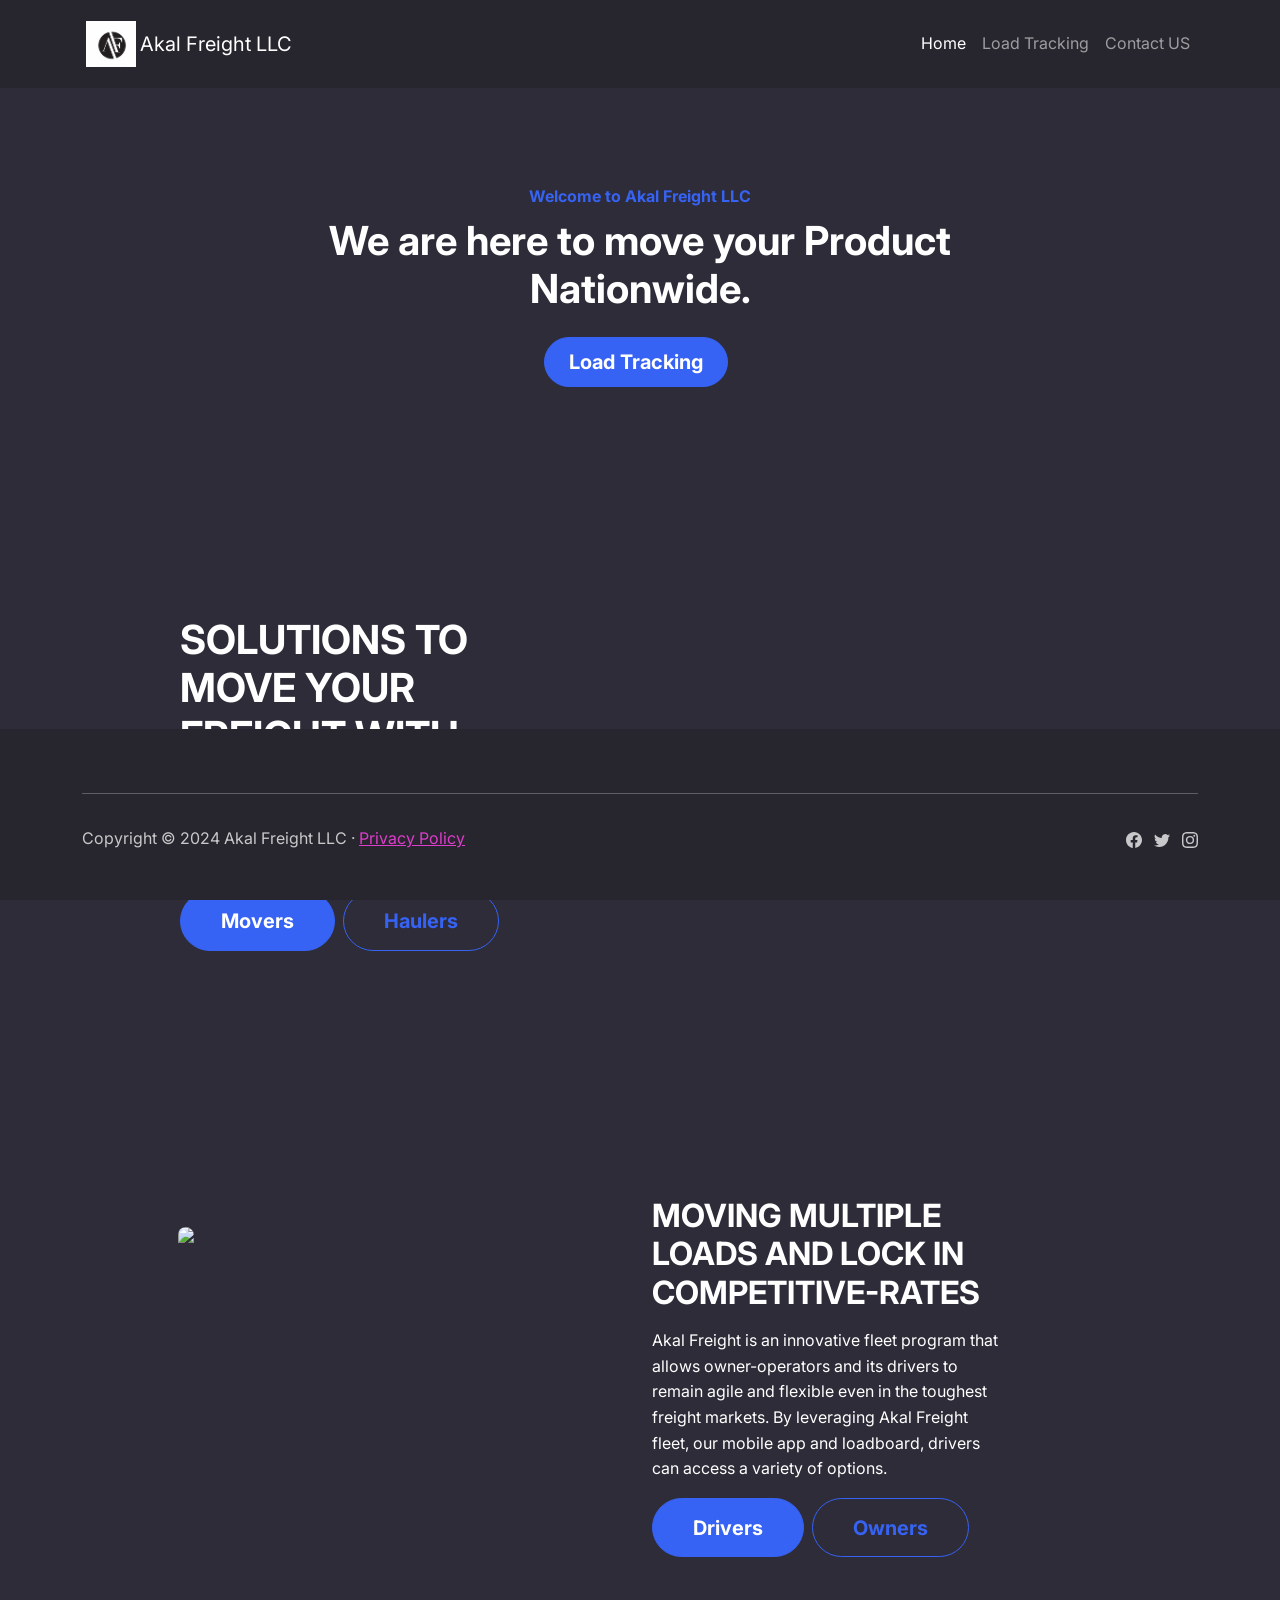
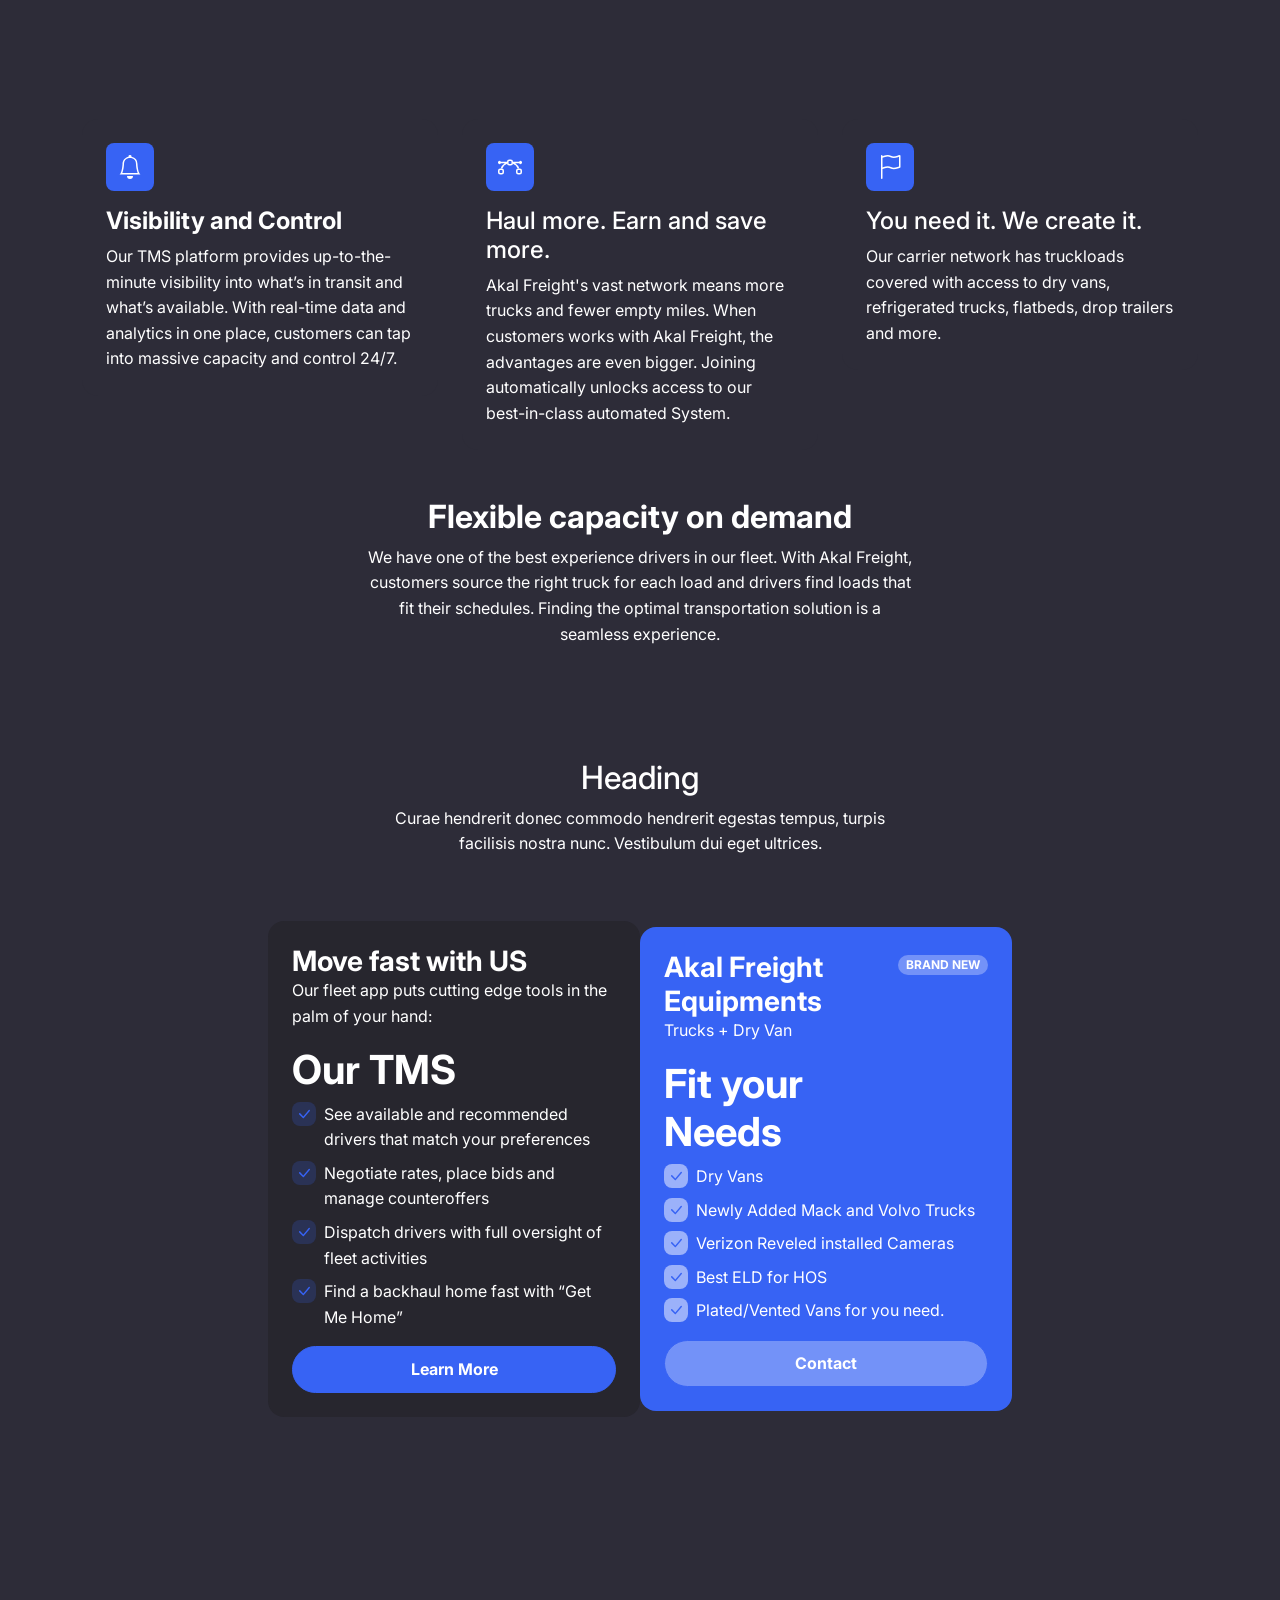
==== commit ea91cfbd: "Add privacy policy with load-tracking terms and SMS messaging terms Co-Authored-By: Claude Fable 5 <" ====
--- a/index.html
+++ b/index.html
@@ -1,5 +1,5 @@
 <!DOCTYPE html>
-<html data-bs-theme="light" lang="en">
+<html data-bs-theme="light" lang="en" xmlns:mso="urn:schemas-microsoft-com:office:office" xmlns:msdt="uuid:C2F41010-65B3-11d1-A29F-00AA00C14882">
 
 <head>
     <meta charset="utf-8">
@@ -30,6 +30,23 @@
     <link rel="stylesheet" href="assets/css/Articles-Badges-images.css">
     <link rel="stylesheet" href="assets/css/Features-Cards-icons.css">
     <link rel="stylesheet" href="assets/css/Pricing-Duo-badges.css">
+
+<!--[if gte mso 9]><xml>
+<mso:CustomDocumentProperties>
+<mso:xd_Signature msdt:dt="string"></mso:xd_Signature>
+<mso:display_urn_x003a_schemas-microsoft-com_x003a_office_x003a_office_x0023_Editor msdt:dt="string">Sukhi Singh</mso:display_urn_x003a_schemas-microsoft-com_x003a_office_x003a_office_x0023_Editor>
+<mso:Order msdt:dt="string">2366400.00000000</mso:Order>
+<mso:xd_ProgID msdt:dt="string"></mso:xd_ProgID>
+<mso:_ExtendedDescription msdt:dt="string"></mso:_ExtendedDescription>
+<mso:display_urn_x003a_schemas-microsoft-com_x003a_office_x003a_office_x0023_Author msdt:dt="string">Sukhi Singh</mso:display_urn_x003a_schemas-microsoft-com_x003a_office_x003a_office_x0023_Author>
+<mso:ComplianceAssetId msdt:dt="string"></mso:ComplianceAssetId>
+<mso:TemplateUrl msdt:dt="string"></mso:TemplateUrl>
+<mso:ContentTypeId msdt:dt="string">0x0101002EF90E32710A354B998A5F83FAE4A498</mso:ContentTypeId>
+<mso:TriggerFlowInfo msdt:dt="string"></mso:TriggerFlowInfo>
+<mso:_SourceUrl msdt:dt="string"></mso:_SourceUrl>
+<mso:_SharedFileIndex msdt:dt="string"></mso:_SharedFileIndex>
+</mso:CustomDocumentProperties>
+</xml><![endif]-->
 </head>
 
 <body>
@@ -199,7 +216,7 @@
         <div class="container py-4 py-lg-5">
             <hr>
             <div class="text-muted d-flex justify-content-between align-items-center pt-3">
-                <p class="mb-0">Copyright © 2024 Akal Freight LLC</p>
+                <p class="mb-0">Copyright © 2024 Akal Freight LLC &middot; <a class="link-secondary" href="privacy.html">Privacy Policy</a></p>
                 <ul class="list-inline mb-0">
                     <li class="list-inline-item"><svg xmlns="http://www.w3.org/2000/svg" width="1em" height="1em" fill="currentColor" viewBox="0 0 16 16" class="bi bi-facebook">
                             <path d="M16 8.049c0-4.446-3.582-8.05-8-8.05C3.58 0-.002 3.603-.002 8.05c0 4.017 2.926 7.347 6.75 7.951v-5.625h-2.03V8.05H6.75V6.275c0-2.017 1.195-3.131 3.022-3.131.876 0 1.791.157 1.791.157v1.98h-1.009c-.993 0-1.303.621-1.303 1.258v1.51h2.218l-.354 2.326H9.25V16c3.824-.604 6.75-3.934 6.75-7.951"></path>
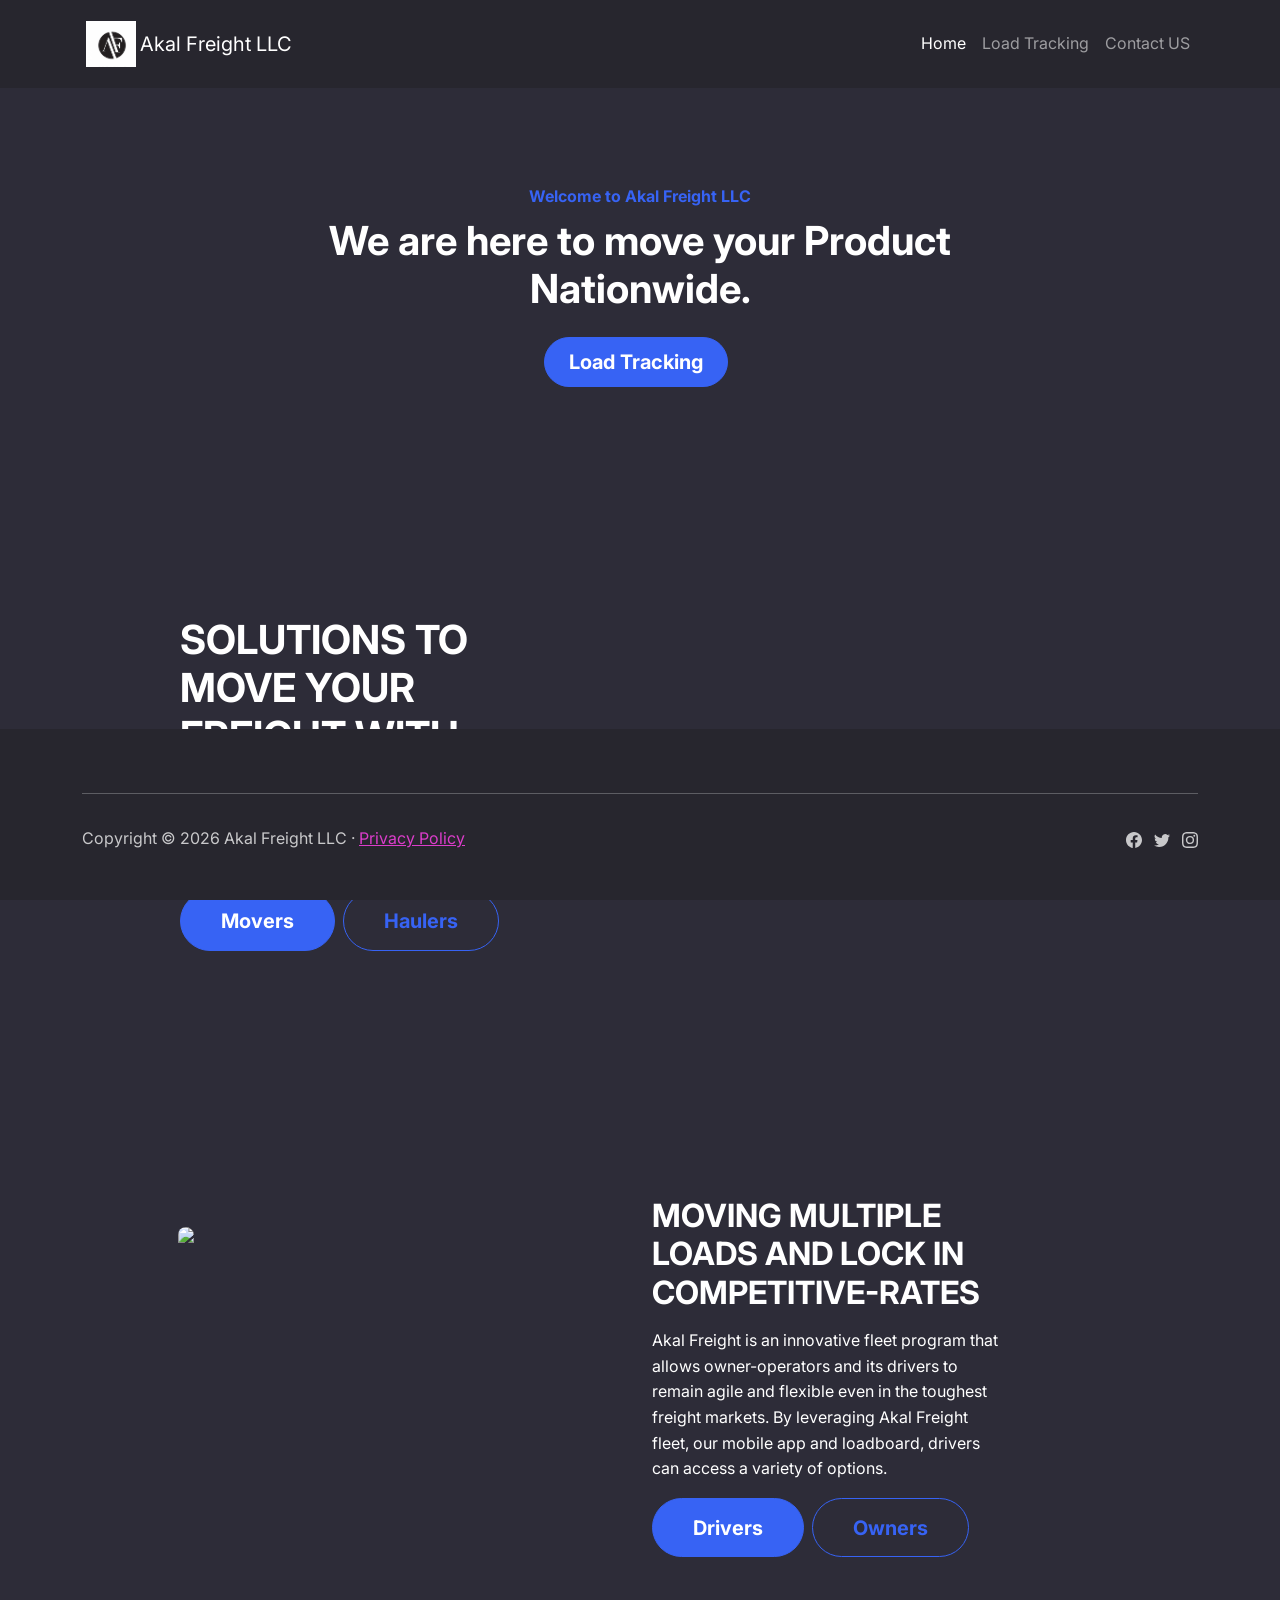
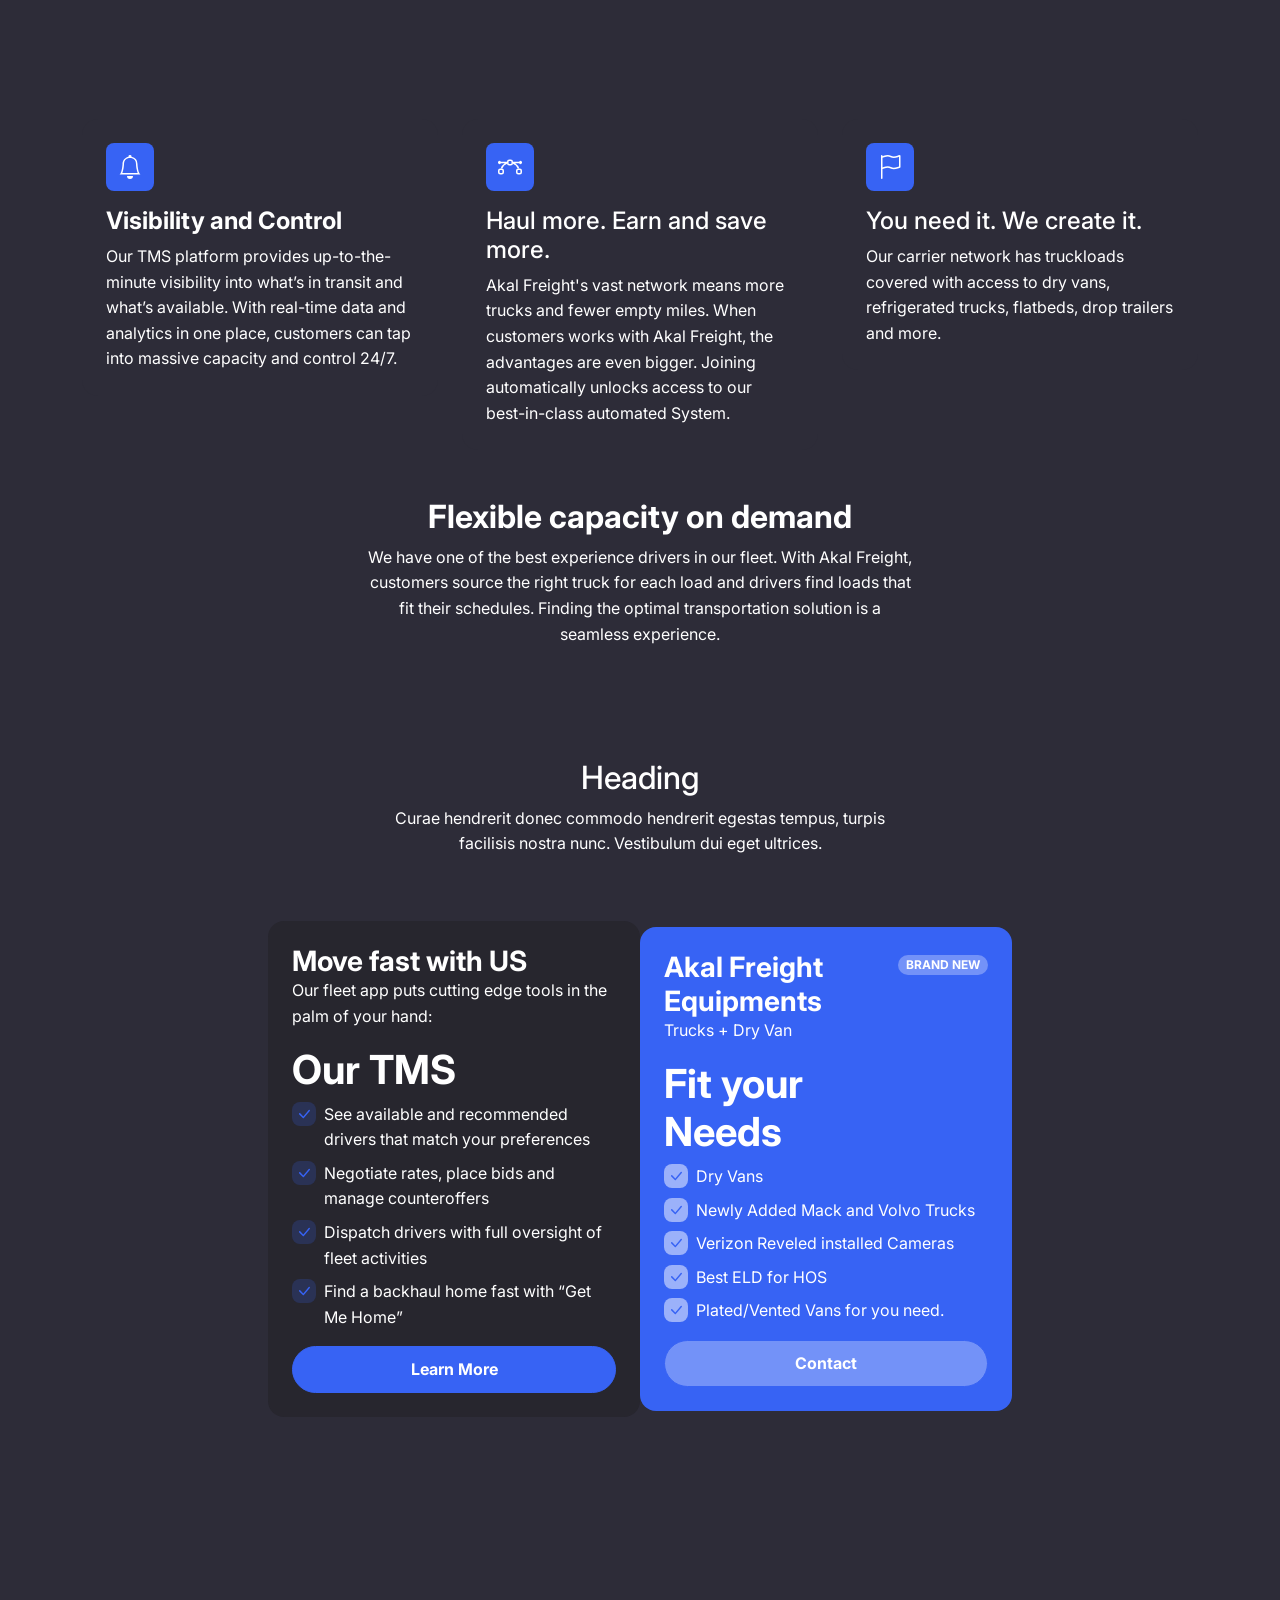
==== commit bb1557e4: "Static page cleanup: real page titles, strip SharePoint mso metadata, dedupe jQuery, drop Tracking.j" ====
--- a/index.html
+++ b/index.html
@@ -4,7 +4,7 @@
 <head>
     <meta charset="utf-8">
     <meta name="viewport" content="width=device-width, initial-scale=1.0, shrink-to-fit=no">
-    <title>Home - Brand</title>
+    <title>Akal Freight LLC</title>
     <link rel="canonical" href="https://akalfreight.com/">
     <meta property="og:url" content="https://akalfreight.com/">
     <meta property="og:image" content="https://akalfreight.com/assets/img/akal-freight-logo.gif">
@@ -31,22 +31,6 @@
     <link rel="stylesheet" href="assets/css/Features-Cards-icons.css">
     <link rel="stylesheet" href="assets/css/Pricing-Duo-badges.css">
 
-<!--[if gte mso 9]><xml>
-<mso:CustomDocumentProperties>
-<mso:xd_Signature msdt:dt="string"></mso:xd_Signature>
-<mso:display_urn_x003a_schemas-microsoft-com_x003a_office_x003a_office_x0023_Editor msdt:dt="string">Sukhi Singh</mso:display_urn_x003a_schemas-microsoft-com_x003a_office_x003a_office_x0023_Editor>
-<mso:Order msdt:dt="string">2366400.00000000</mso:Order>
-<mso:xd_ProgID msdt:dt="string"></mso:xd_ProgID>
-<mso:_ExtendedDescription msdt:dt="string"></mso:_ExtendedDescription>
-<mso:display_urn_x003a_schemas-microsoft-com_x003a_office_x003a_office_x0023_Author msdt:dt="string">Sukhi Singh</mso:display_urn_x003a_schemas-microsoft-com_x003a_office_x003a_office_x0023_Author>
-<mso:ComplianceAssetId msdt:dt="string"></mso:ComplianceAssetId>
-<mso:TemplateUrl msdt:dt="string"></mso:TemplateUrl>
-<mso:ContentTypeId msdt:dt="string">0x0101002EF90E32710A354B998A5F83FAE4A498</mso:ContentTypeId>
-<mso:TriggerFlowInfo msdt:dt="string"></mso:TriggerFlowInfo>
-<mso:_SourceUrl msdt:dt="string"></mso:_SourceUrl>
-<mso:_SharedFileIndex msdt:dt="string"></mso:_SharedFileIndex>
-</mso:CustomDocumentProperties>
-</xml><![endif]-->
 </head>
 
 <body>
@@ -76,7 +60,7 @@
                     <div class="col-md-6 text-center text-md-start d-flex d-sm-flex d-md-flex justify-content-center align-items-center justify-content-md-start align-items-md-center justify-content-xl-center">
                         <div style="max-width: 350px;">
                             <h1 class="text-uppercase fw-bold">solutions to move your freight WITH Akal Freight</h1>
-                            <p class="my-3">We create more efficient ways for shippers and carriers to move freight.</p><a class="btn btn-primary btn-lg me-2" role="button" href="#">Movers</a><a class="btn btn-outline-primary btn-lg" role="button" href="#">Haulers</a>
+                            <p class="my-3">We create more efficient ways for shippers and carriers to move freight.</p><a class="btn btn-primary btn-lg me-2" role="button" href="contact.html">Movers</a><a class="btn btn-outline-primary btn-lg" role="button" href="contact.html">Haulers</a>
                         </div>
                     </div>
                 </div>
@@ -91,7 +75,7 @@
             <div class="col-md-6 d-md-flex align-items-md-center">
                 <div style="max-width: 350px;">
                     <h2 class="text-uppercase fw-bold">MOVING multiple loads and lock in COMPETItiVE-rates&nbsp;</h2>
-                    <p class="my-3">Akal Freight is an innovative fleet program that allows owner-operators and its drivers to remain agile and flexible even in the toughest freight markets. By leveraging Akal Freight fleet, our mobile app and loadboard, drivers can access a variety of options.</p><a class="btn btn-primary btn-lg me-2" role="button" href="#">Drivers</a><a class="btn btn-outline-primary btn-lg" role="button" href="#">Owners</a>
+                    <p class="my-3">Akal Freight is an innovative fleet program that allows owner-operators and its drivers to remain agile and flexible even in the toughest freight markets. By leveraging Akal Freight fleet, our mobile app and loadboard, drivers can access a variety of options.</p><a class="btn btn-primary btn-lg me-2" role="button" href="contact.html">Drivers</a><a class="btn btn-outline-primary btn-lg" role="button" href="contact.html">Owners</a>
                 </div>
             </div>
         </div>
@@ -173,7 +157,7 @@
                                             <path d="M12.736 3.97a.733.733 0 0 1 1.047 0c.286.289.29.756.01 1.05L7.88 12.01a.733.733 0 0 1-1.065.02L3.217 8.384a.757.757 0 0 1 0-1.06.733.733 0 0 1 1.047 0l3.052 3.093 5.4-6.425a.247.247 0 0 1 .02-.022"></path>
                                         </svg></span><span>Find a backhaul home fast with “Get Me Home”</span></li>
                             </ul>
-                        </div><a class="btn btn-primary d-block w-100" role="button" href="#">Learn More</a>
+                        </div><a class="btn btn-primary d-block w-100" role="button" href="contact.html">Learn More</a>
                     </div>
                 </div>
             </div>
@@ -206,7 +190,7 @@
                                             <path d="M12.736 3.97a.733.733 0 0 1 1.047 0c.286.289.29.756.01 1.05L7.88 12.01a.733.733 0 0 1-1.065.02L3.217 8.384a.757.757 0 0 1 0-1.06.733.733 0 0 1 1.047 0l3.052 3.093 5.4-6.425a.247.247 0 0 1 .02-.022"></path>
                                         </svg></span><span>Plated/Vented Vans for you need.</span></li>
                             </ul>
-                        </div><a class="btn btn-primary d-block w-100 bg-white-300" role="button" href="#">Contact</a>
+                        </div><a class="btn btn-primary d-block w-100 bg-white-300" role="button" href="contact.html">Contact</a>
                     </div>
                 </div>
             </div>
@@ -216,7 +200,7 @@
         <div class="container py-4 py-lg-5">
             <hr>
             <div class="text-muted d-flex justify-content-between align-items-center pt-3">
-                <p class="mb-0">Copyright © 2024 Akal Freight LLC &middot; <a class="link-secondary" href="privacy.html">Privacy Policy</a></p>
+                <p class="mb-0">Copyright © 2026 Akal Freight LLC &middot; <a class="link-secondary" href="privacy.html">Privacy Policy</a></p>
                 <ul class="list-inline mb-0">
                     <li class="list-inline-item"><svg xmlns="http://www.w3.org/2000/svg" width="1em" height="1em" fill="currentColor" viewBox="0 0 16 16" class="bi bi-facebook">
                             <path d="M16 8.049c0-4.446-3.582-8.05-8-8.05C3.58 0-.002 3.603-.002 8.05c0 4.017 2.926 7.347 6.75 7.951v-5.625h-2.03V8.05H6.75V6.275c0-2.017 1.195-3.131 3.022-3.131.876 0 1.791.157 1.791.157v1.98h-1.009c-.993 0-1.303.621-1.303 1.258v1.51h2.218l-.354 2.326H9.25V16c3.824-.604 6.75-3.934 6.75-7.951"></path>
@@ -235,8 +219,6 @@
     <script src="assets/bootstrap/js/bootstrap.min.js"></script>
     <script src="assets/js/bs-init.js"></script>
     <script src="assets/js/bold-and-dark.js"></script>
-    <script src="https://code.jquery.com/jquery-3.6.4.min.js"></script>
-    <script src="assets/js/Tracking.js"></script>
 </body>
 
 </html>
